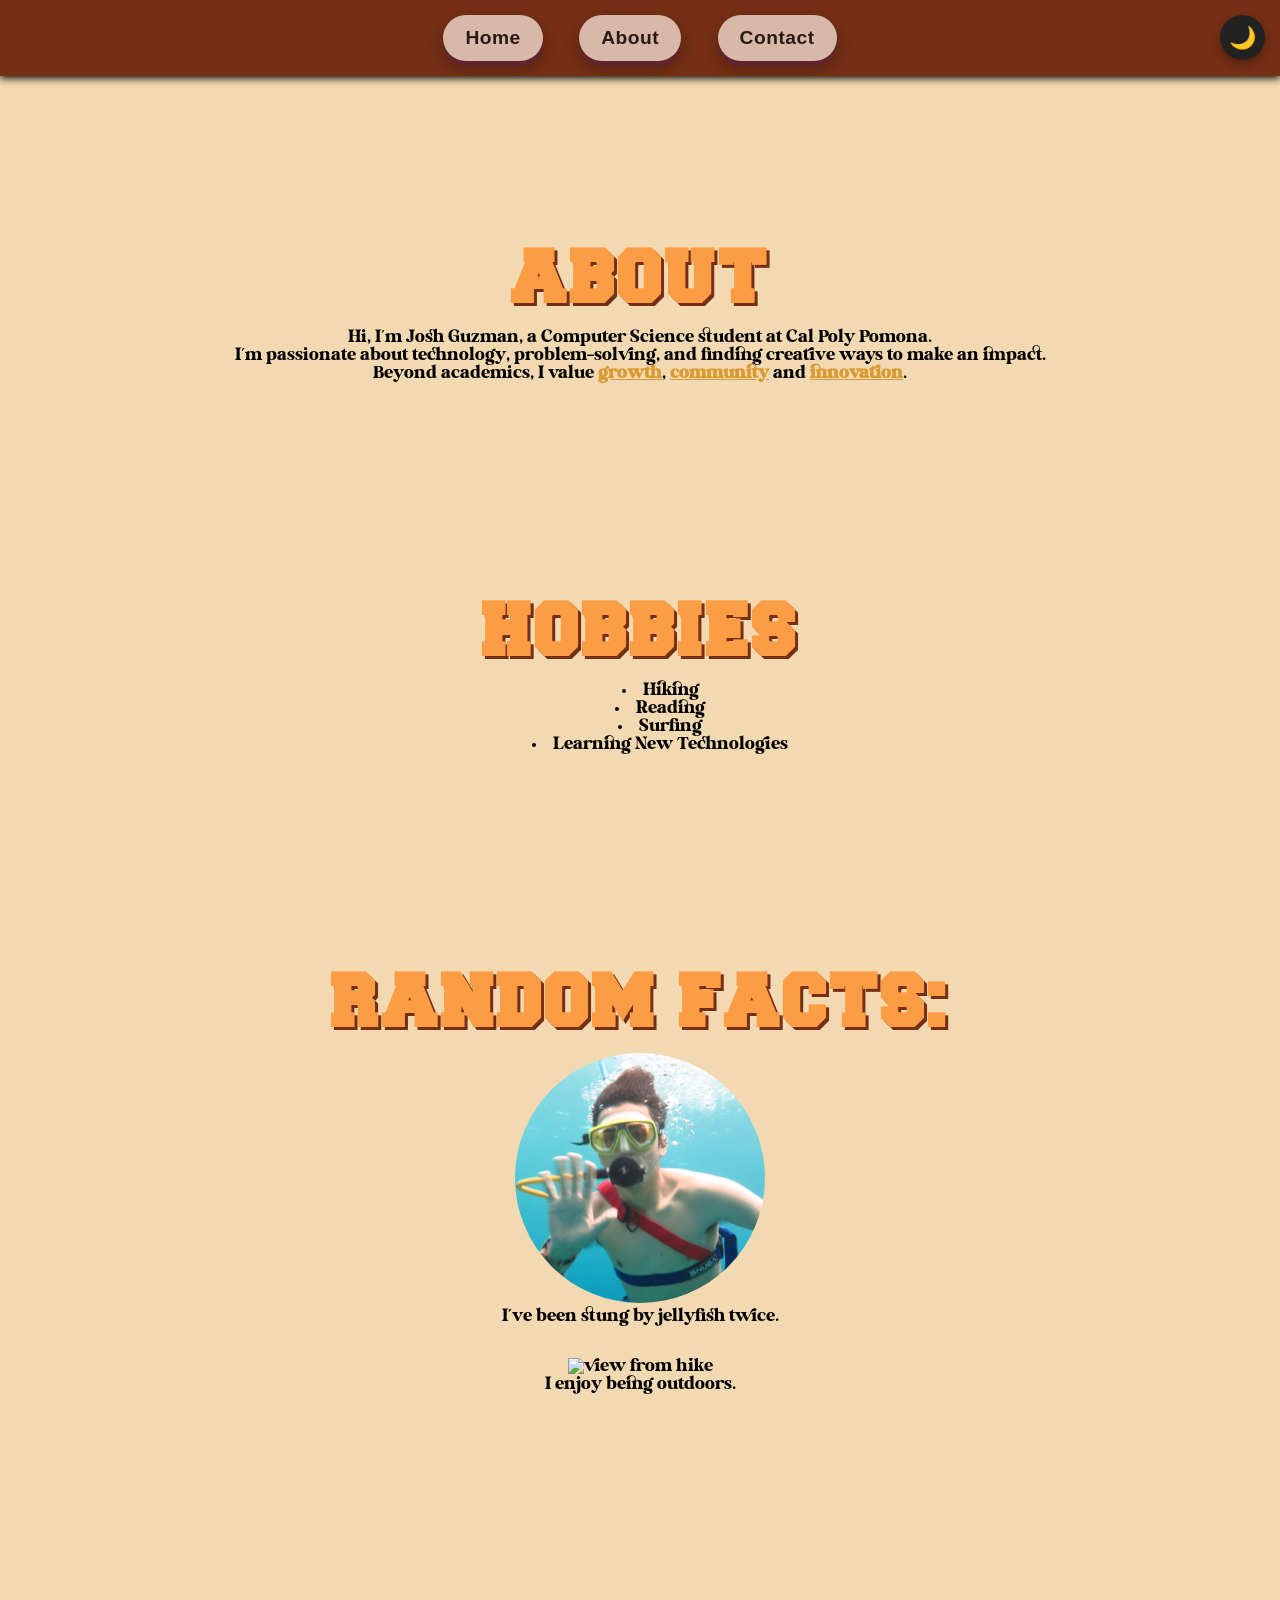
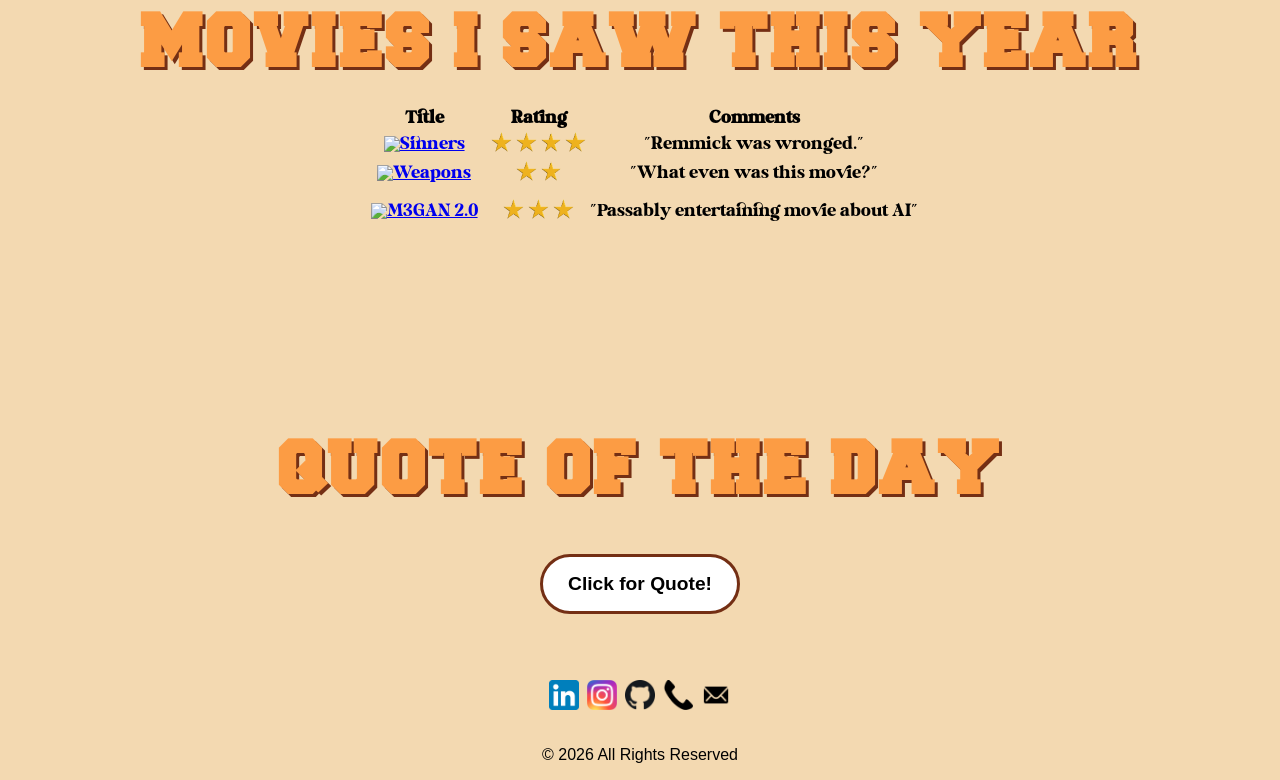
==== about.html @ 4ed1bbd4 "updated css" ====
<!DOCTYPE html>
<html lang="en">
    <head>
        <meta charset="UTF-8">
        <title>About</title>
        <link rel="stylesheet" href="style.css">
        <meta charset="UTF-8" name="viewport" content="width=device-width, initial-scale=1.0">

    </head>

    <body>
        <div id="loader-wrapper">
            <div class="my-loader">
                <div class="rubiks-cube">
                    <div class="face front">
                        <div style="background: #000000;" class="cube"></div>
                        <div style="background: #ffffff;" class="cube"></div>
                        <div style="background: #000000;" class="cube"></div>
                        <div style="background: #ffffff;" class="cube"></div>
                        <div style="background: #000000;" class="cube"></div>
                        <div style="background: #ffffff;" class="cube"></div>
                        <div style="background: #000000;" class="cube"></div>
                        <div style="background: #ffffff;" class="cube"></div>
                        <div style="background: #000000;" class="cube"></div>
                    </div>

                    <div class="face back">
                        <div style="background: #000000;" class="cube"></div>
                        <div style="background: #ffffff;" class="cube"></div>
                        <div style="background: #000000;" class="cube"></div>
                        <div style="background: #ffffff;" class="cube"></div>
                        <div style="background: #000000;" class="cube"></div>
                        <div style="background: #ffffff;" class="cube"></div>
                        <div style="background: #000000;" class="cube"></div>
                        <div style="background: #ffffff;" class="cube"></div>
                        <div style="background: #000000;" class="cube"></div>
                    </div>

                    <div class="face left">
                        <div style="background: #000000;" class="cube"></div>
                        <div style="background: #ffffff;" class="cube"></div>
                        <div style="background: #000000;" class="cube"></div>
                        <div style="background: #ffffff;" class="cube"></div>
                        <div style="background: #000000;" class="cube"></div>
                        <div style="background: #ffffff;" class="cube"></div>
                        <div style="background: #000000;" class="cube"></div>
                        <div style="background: #ffffff;" class="cube"></div>
                        <div style="background: #000000;" class="cube"></div>
                    </div>

                    <div class="face right">
                        <div style="background: #000000;" class="cube"></div>
                        <div style="background: #ffffff;" class="cube"></div>
                        <div style="background: #000000;" class="cube"></div>
                        <div style="background: #ffffff;" class="cube"></div>
                        <div style="background: #000000;" class="cube"></div>
                        <div style="background: #ffffff;" class="cube"></div>
                        <div style="background: #000000;" class="cube"></div>
                        <div style="background: #ffffff;" class="cube"></div>
                        <div style="background: #000000;" class="cube"></div>
                    </div>

                    <div class="face top">
                        <div style="background: #000000;" class="cube"></div>
                        <div style="background: #ffffff;" class="cube"></div>
                        <div style="background: #000000;" class="cube"></div>
                        <div style="background: #ffffff;" class="cube"></div>
                        <div style="background: #000000;" class="cube"></div>
                        <div style="background: #ffffff;" class="cube"></div>
                        <div style="background: #000000;" class="cube"></div>
                        <div style="background: #ffffff;" class="cube"></div>
                        <div style="background: #000000;" class="cube"></div>
                    </div>

                    <div class="face bottom">
                        <div style="background: #000000;" class="cube"></div>
                        <div style="background: #ffffff;" class="cube"></div>
                        <div style="background: #000000;" class="cube"></div>
                        <div style="background: #ffffff;" class="cube"></div>
                        <div style="background: #000000;" class="cube"></div>
                        <div style="background: #ffffff;" class="cube"></div>
                        <div style="background: #000000;" class="cube"></div>
                        <div style="background: #ffffff;" class="cube"></div>
                        <div style="background: #000000;" class="cube"></div>
                    </div>    
                </div>
            </div>
        </div>

        <div id="content">
            <header>
                <nav class="navBar">
                    <a class="nav-button" href="index.html">Home</a>
                    <a class="nav-button" href="about.html">About</a>
                    <a class="nav-button" href="contact.html">Contact</a>
                    <button id="themeToggle" class="theme-toggle" aria-label="Toggle dark mode">
                    🌙
                    </button>
                </nav>
            </header>

            <main>
                <section class="about-section">
                    <h1 class="section-title">About</h1>
                    <p>Hi, I’m Josh Guzman, a Computer Science student at Cal Poly Pomona. <br>
                        I’m passionate about technology, problem-solving, and finding creative ways to make an impact.<br>
                        Beyond academics, I value 
                        <span class="key-words">growth</span>, <span class="key-words">community</span> and <span class="key-words">innovation</span>.
                    </p>   
                </section>

                <section class="hobbies-section">
                    <h1 class="section-title">Hobbies</h1>
                    <ul>
                        <li>Hiking</li>
                        <li>Reading</li>
                        <li>Surfing</li>
                        <li>Learning New Technologies</li>
                    </ul>
                </section>

                <section class="random-facts-section">
                    <h1 class="section-title">Random Facts:</h1>
                    <div>
                        <figure>
                            <img src="images/snuba.png" alt="snuba photo" class="circle-crop">
                            <figcaption>I've been stung by jellyfish twice.</figcaption>
                        </figure>
                    </div>
                        
                    <div>
                        <figure>
                            <img src="images/oahu.png" alt="view from hike" class="hike-image">
                            <figcaption>I enjoy being outdoors.</figcaption>
                        </figure>
                    </div>
                </section>

                <section class="movies-seen-section">
                    <h1 class="section-title">Movies I Saw This Year</h1>
                    <table>
                        <thead>
                            <tr>
                                <th><strong>Title</strong></th>
                                <th><strong>Rating</strong></th>
                                <th><strong>Comments</strong></th>
                            </tr>
                        </thead>

                        <tbody>
                            <tr>
                                <td><a href="https://www.imdb.com/title/tt31193180/"><img src="https://m.media-amazon.com/images/M/MV5BNjIwZWY4ZDEtMmIxZS00NDA4LTg4ZGMtMzUwZTYyNzgxMzk5XkEyXkFqcGc@._V1_FMjpg_UX1000_.jpg" alt="Sinners" class="movie-poster"></a></td>
                                <td>
                                    <img src="images/star.png" alt="Star" style="height: 20px;">
                                    <img src="images/star.png" alt="Star" style="height: 20px;">
                                    <img src="images/star.png" alt="Star" style="height: 20px;">
                                    <img src="images/star.png" alt="Star" style="height: 20px;">
                                </td>
                                <td>"Remmick was wronged."</td>
                            </tr>

                            <tr>
                                <td><a href="https://www.imdb.com/title/tt26581740/"><img src="https://m.media-amazon.com/images/M/MV5BNTBhNWJjZWItYzY3NS00M2NkLThmOWYtYTlmNzBmN2UxZWFjXkEyXkFqcGc@._V1_.jpg" alt="Weapons" class="movie-poster" style="width: 210px;"></a></td>
                                <td>
                                    <img src="images/star.png" alt="Star" style="height: 20px;">
                                    <img src="images/star.png" alt="Star" style="height: 20px;">
                                </td>
                                <td>"What even was this movie?"</td>
                            </tr>

                            <tr>
                                <td style="padding: 10px;"><a href="https://www.imdb.com/title/tt26342662/"><img src="https://encrypted-tbn0.gstatic.com/images?q=tbn:ANd9GcRAVumpwWOLcEeLWOGQAVdvKIwagvbxNHuEji98TYbB6g&s=10" alt="M3GAN 2.0" class="movie-poster"></a></td>
                                <td style="padding: 10px;">
                                    <img src="images/star.png" alt="Star" style="height: 20px;">
                                    <img src="images/star.png" alt="Star" style="height: 20px;">
                                    <img src="images/star.png" alt="Star" style="height: 20px;">
                                </td>
                                <td>"Passably entertaining movie about AI"</td>
                            </tr>
                        </tbody>
                    </table>
                </section>

                <section class="quotes-section">
                    <h1 class="section-title">Quote of the day</h1>
                        <button class="quote-button"
                        type="button"
                        onclick="alert('The best way to predict the future is to invent it. - Alan Kay')">Click for Quote!</button>
                </section>

                <div class="social-links-section">
                    <div class="social-links">
                        <a href="https://www.linkedin.com/in/joshkguzman/" target="_blank"><img src="images/icons/linkedinIcon.png" alt="LinkedIn Icon" class="social-icon"></a>
                        <a href="https://www.instagram.com/guzmanthegreat/" target="_blank"><img src="images/icons/instagramIcon.png" alt="Instagram Icon" class="social-icon"></a>
                        <a href="https://github.com/guzmanthegreat" target="_blank"><img src="images/icons/githubIcon.png" alt="Github Icon" class="social-icon"></a>
                        <a href="tel:+19093296877"><img src="images/icons/phoneIcon.png" alt="Phone Icon" class="social-icon"></a>
                        <a href="-mailto:joshguzman@cpp.edu"><img src="images/icons/emailIcon.png" alt="Email Icon" class="social-icon"></a>
                    </div>
                </div>
            </main>

            <footer>
                <p>© 2026 All Rights Reserved</p>
            </footer>   
        </div>   
        <script src="script.js" defer></script>
    </body>
</html>
---- style.css ----
@font-face {
  font-family: 'Freshman';
  src: url('./fonts/Freshman.ttf') format('truetype');  font-weight: normal;
  font-style: normal;
}

@font-face {
  font-family: 'milk-and-honey';
  src: url('fonts/Milk And Honey.otf') format('truetype');
  font-weight: normal;
  font-style: normal;
}

html {
  font-family: Arial, Helvetica, sans-serif;
}

body {
  background-color: #F3D9B1;
  display: flex;
  min-height: 100vh;
  margin: 0;
  flex-direction: column;

}

main {
  flex: 1;
  display: flex;
  flex-direction: column;
}

section {
  flex: 1;
  text-align: center;
  display: flex;
  flex-direction: column;
  justify-content: flex-start;
  align-items: center;
  padding-top: 120px;
}

header {
  text-align: center;
}

.navBar {
  background-color: #742F14;
  padding: 15px;
  position: relative;
  box-shadow: 0 2px 8px rgba(0, 0, 0, 20.0);
}

.nav-button {
  display: inline-block;
  margin: 0 1rem;
  padding: 12px 22px;

  background: linear-gradient(135deg, #D8B8A8, #D8B8A8);
  color: #2A1A14;

  text-decoration: none;
  font-size: clamp(16px, 1.5vw, 22px);
  font-weight: bold;
  letter-spacing: 0.5px;

  border-radius: 999px;
  cursor: pointer;

  box-shadow: 0 5px 0 #5f2430, 0 8px 16px rgba(0, 0, 0, 0.25);

  transition:
    transform 0.2s ease,
    box-shadow 0.2s ease,
    filter 0.2s ease;
}

.nav-button:hover {
  transform: translateY(-3px);
  filter: brightness(1.1);
  box-shadow: 0 8px 0 #5f2430, 0 12px 22px rgba(0, 0, 0, 0.3);
}

.nav-button:active {
  transform: translateY(3px);
  box-shadow: 0 2px 0 #5f2430, 0 5px 10px rgba(0, 0, 0, 0.25);
}

.nav-button:focus {
  outline: 3px solid #fff257;
  outline-offset: 4px;
}


.cool-title {
  font-family: 'Freshman', sans-serif;
  font-size: 5vw;
  letter-spacing: 3px;
  text-transform: uppercase;
  color: #FC9C44;
  text-shadow: 3px 3px 0px #742F14;
  text-align: center;
  margin: 0;
}

body.dark-mode {
  background-color: #111;
  color: white;
}

footer {
    text-align: center;
}

ul {
    list-style-position: inside;
}

body header nav a {
    padding: 10px;
}




/* Dark mode page colors */
body.dark-theme {
  background-color: #111;
  color: white;
}

/* Dark mode button only */
.theme-toggle {
  position: fixed;
  top: 15px;
  right: 15px;

  width: 45px;
  height: 45px;

  border: none;
  border-radius: 50%;
  background-color: #222;
  color: white;

  font-size: 22px;
  cursor: pointer;

  display: flex;
  align-items: center;
  justify-content: center;

  box-shadow: 0 4px 8px rgba(0, 0, 0, 0.3);
}

.theme-toggle:hover {
  transform: scale(1.08);
}

.theme-toggle:active {
  transform: scale(0.95);
}

.block-line {
  display: block;
}

.social-icon {
  width:30px;
  height:30px
}

.social-links {
  display: flex;
  justify-content: center;
  align-items: center;
  gap: 0.5rem;
}

.social-links-section {
  margin-top: auto;
  padding: 1rem;
  text-align: center;
}

.key-words {
  color: white;
  font-weight: bold;
  text-decoration:underline;

}

.section-title {
  font-family: 'Freshman', sans-serif;
  font-size: 5vw;
  letter-spacing: 3px;
  text-transform: uppercase;
  color: #FC9C44;
  text-shadow: 3px 3px 0px #742F14;
  display: flex;
  flex-direction: column;  /* stack children vertically */
  justify-content: center;
  align-items: center;
  text-align: center;
  margin-bottom: 0; 
}

.about-section {
  font-family: 'milk-and-honey', sans-serif;
  margin-bottom: 30px;
}

.hobbies-section {
  font-family: 'milk-and-honey', sans-serif;
}

.random-facts-section {
  font-family: 'milk-and-honey', sans-serif;
  margin: 30px;
}

table {
  font-family: 'milk-and-honey', sans-serif;
  margin: 30px;
}

.quotes-section {
  margin-bottom: 50px;
}

.quote-button {
  width: 200px;
  height: 60px;
  border: 3px solid #742F14;
  border-radius: 45px;
  transition: all 0.2s;
  cursor: pointer;
  background: white;
  font-size: 1.2em;
  font-weight: 550;
  margin-top: 50px;
}

.quote-button:hover {
  background: #742F14;
  color: white;
  font-size: 1.5em;
}

.my-loader {
  width: 200px;
  height: 200px;
  perspective: 1000px;
}

.rubiks-cube {
  width: 100%;
  height: 100%;
  position: relative;
  transform-style: preserve-3d;
  animation: my-rotateCube 5s infinite linear;
}

.my-loader .face {
  position: absolute;
  display: flex;
  flex-wrap: wrap;
  width: 100%;
  height: 100%;
}

.my-loader .face.front {
  transform: translateZ(100px);
}
.my-loader .face.back {
  transform: rotateY(180deg) translateZ(100px);
}
.my-loader .face.left {
  transform: rotateY(-90deg) translateZ(100px);
}
.my-loader .face.right {
  transform: rotateY(90deg) translateZ(100px);
}
.my-loader .face.top {
  transform: rotateX(90deg) translateZ(100px);
}
.my-loader .face.bottom {
  transform: rotateX(-90deg) translateZ(100px);
}

.my-loader .cube {
  width: calc(100% / 3);
  height: calc(100% / 3);
  box-sizing: border-box;
  border: 1px solid #000;
}

@keyframes my-rotateCube {
  0% {
    transform: rotateX(0deg) rotateY(0deg);
  }
  100% {
    transform: rotateX(360deg) rotateY(360deg);
  }
}

#loader-wrapper {
  position: fixed;
  inset: 0;
  background-color: #F3D9B1;
  display: flex;
  justify-content: center;
  align-items: center;
  z-index: 9999;
}

/* Hide page while loading */
#content {
  min-height: 100vh;
  display: none;
  flex-direction: column;
}

.key-words {
  color: #D99A32
}

.circle-crop {
  width: 250px;          /* Width and height must be exactly the same */
  height: 250px;         
  border-radius: 50%;    /* Turns the square box into a circle */
  object-fit: cover;     /* Prevents the image from stretching/squishing */
  object-position: center; /* Centers the face or focal point */
}

.hike-image {
  width: 250px;
  height: 250px;         
}

.movie-poster {
  height: 300px;
}
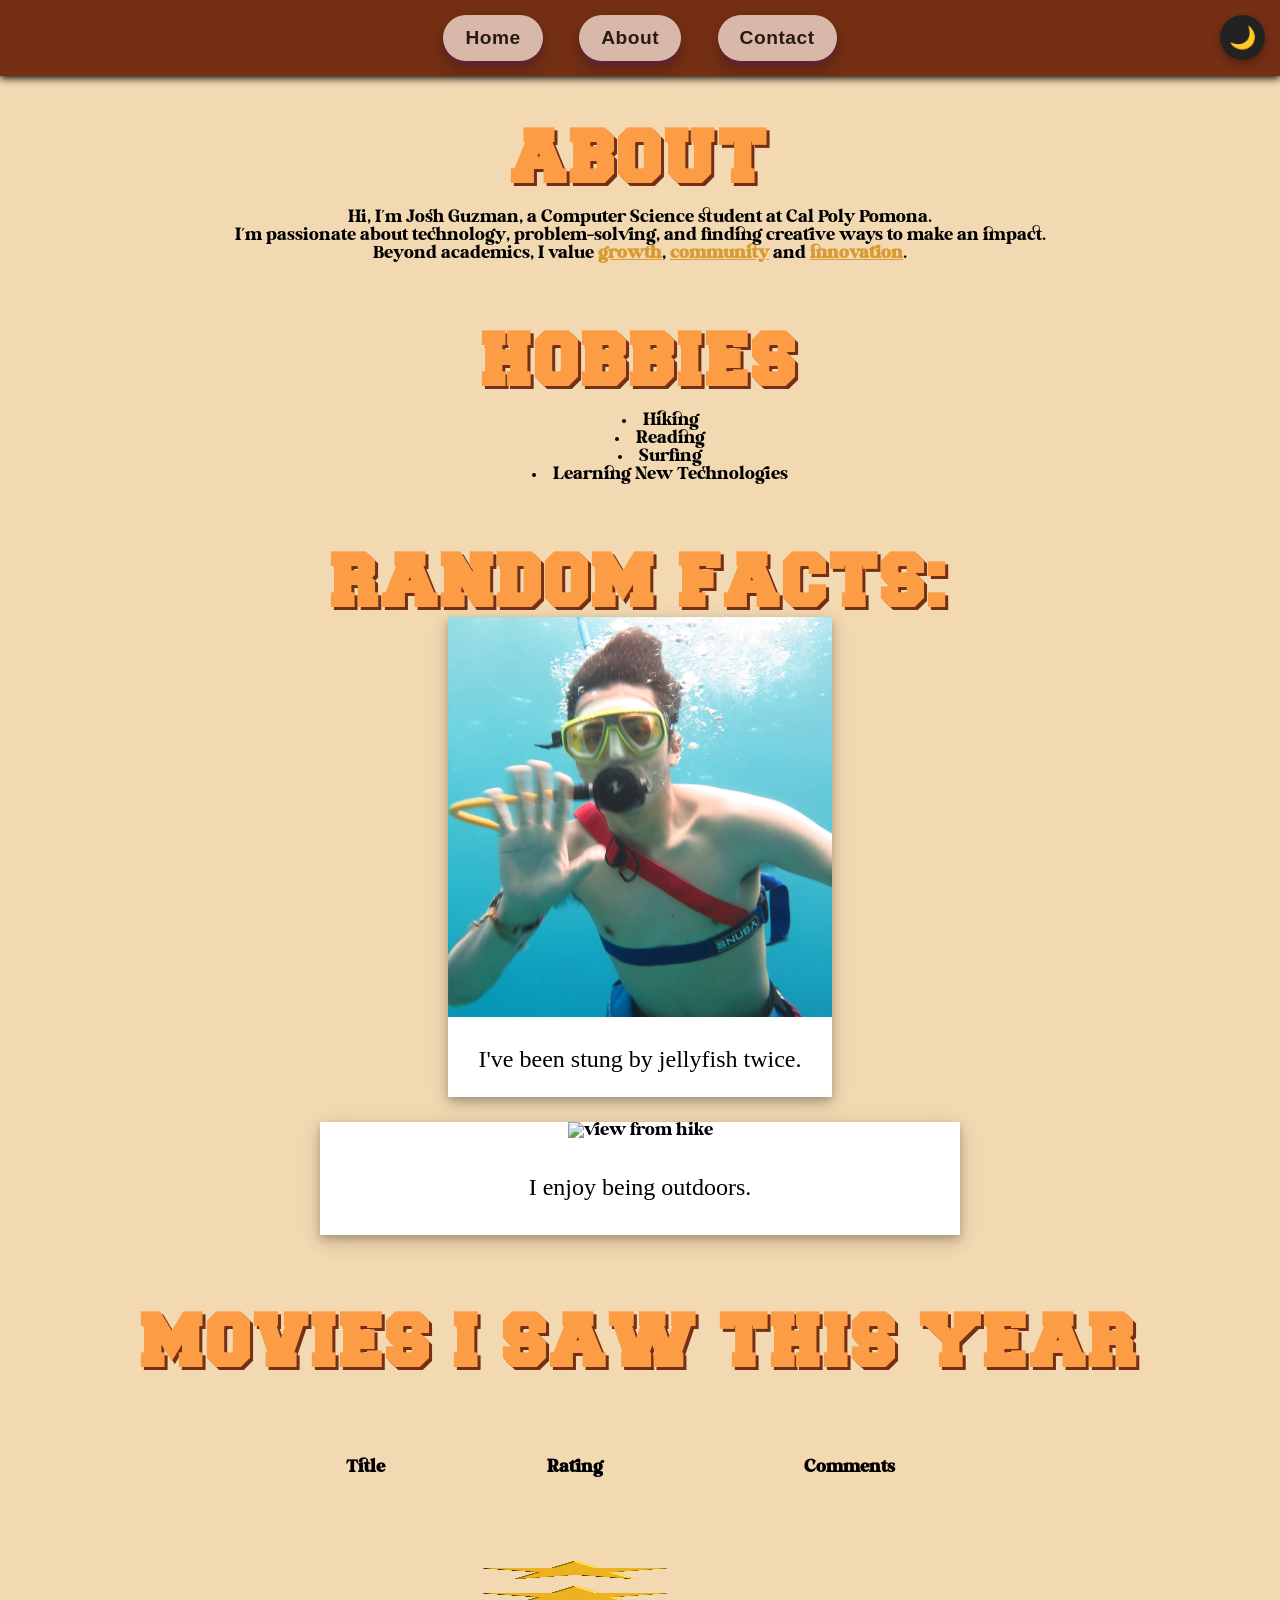
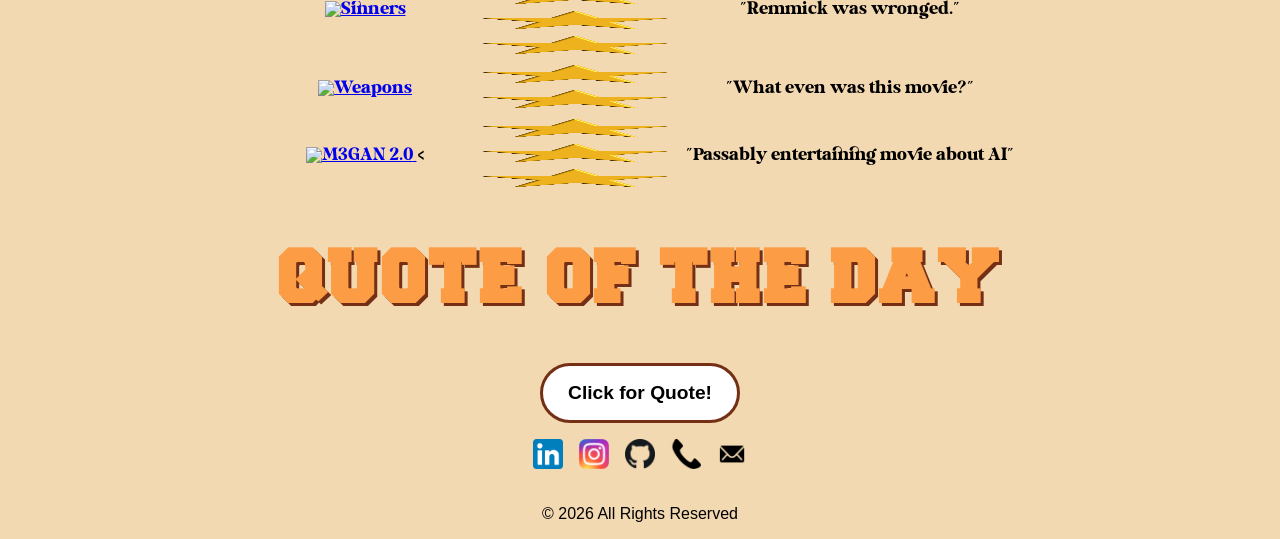
==== commit a7177709: "updated css" ====
--- a/about.html
+++ b/about.html
@@ -5,7 +5,8 @@
         <title>About</title>
         <link rel="stylesheet" href="style.css">
         <meta charset="UTF-8" name="viewport" content="width=device-width, initial-scale=1.0">
-
+        <style>@import url('https://fonts.googleapis.com/css2?family=Permanent+Marker&display=swap');
+        </style>
     </head>
 
     <body>
@@ -121,18 +122,18 @@
 
                 <section class="random-facts-section">
                     <h1 class="section-title">Random Facts:</h1>
-                    <div>
-                        <figure>
-                            <img src="images/snuba.png" alt="snuba photo" class="circle-crop">
-                            <figcaption>I've been stung by jellyfish twice.</figcaption>
-                        </figure>
+                    <div class="polaroid" id="snuba-pic">
+                            <img src="images/snuba.png" alt="snuba photo">
+                            <div class="contaner">
+                                <p class="permanent-marker-regular">I've been stung by jellyfish twice.</p>
+                            </div>
                     </div>
                         
-                    <div>
-                        <figure>
-                            <img src="images/oahu.png" alt="view from hike" class="hike-image">
-                            <figcaption>I enjoy being outdoors.</figcaption>
-                        </figure>
+                    <div class="polaroid">
+                            <img src="images/oahu.png" alt="view from hike">
+                            <div class="container">
+                                <p class="permanent-marker-regular">I enjoy being outdoors.</p>
+                            </div>
                     </div>
                 </section>
 
@@ -149,31 +150,43 @@
 
                         <tbody>
                             <tr>
-                                <td><a href="https://www.imdb.com/title/tt31193180/"><img src="https://m.media-amazon.com/images/M/MV5BNjIwZWY4ZDEtMmIxZS00NDA4LTg4ZGMtMzUwZTYyNzgxMzk5XkEyXkFqcGc@._V1_FMjpg_UX1000_.jpg" alt="Sinners" class="movie-poster"></a></td>
-                                <td>
-                                    <img src="images/star.png" alt="Star" style="height: 20px;">
-                                    <img src="images/star.png" alt="Star" style="height: 20px;">
-                                    <img src="images/star.png" alt="Star" style="height: 20px;">
-                                    <img src="images/star.png" alt="Star" style="height: 20px;">
+                                <td>
+                                    <a href="https://www.imdb.com/title/tt31193180/">
+                                        <img src="https://m.media-amazon.com/images/M/MV5BNjIwZWY4ZDEtMmIxZS00NDA4LTg4ZGMtMzUwZTYyNzgxMzk5XkEyXkFqcGc@._V1_FMjpg_UX1000_.jpg" alt="Sinners">
+                                    </a>
+                                </td>
+                                <td>
+                                    <img src="images/star.png" style="height: 20px;">
+                                    <img src="images/star.png" style="height: 20px;">
+                                    <img src="images/star.png" style="height: 20px;">
+                                    <img src="images/star.png" style="height: 20px;">
                                 </td>
                                 <td>"Remmick was wronged."</td>
                             </tr>
 
                             <tr>
-                                <td><a href="https://www.imdb.com/title/tt26581740/"><img src="https://m.media-amazon.com/images/M/MV5BNTBhNWJjZWItYzY3NS00M2NkLThmOWYtYTlmNzBmN2UxZWFjXkEyXkFqcGc@._V1_.jpg" alt="Weapons" class="movie-poster" style="width: 210px;"></a></td>
-                                <td>
-                                    <img src="images/star.png" alt="Star" style="height: 20px;">
-                                    <img src="images/star.png" alt="Star" style="height: 20px;">
+                                <td>
+                                    <a href="https://www.imdb.com/title/tt26581740/">
+                                        <img src="https://m.media-amazon.com/images/M/MV5BNTBhNWJjZWItYzY3NS00M2NkLThmOWYtYTlmNzBmN2UxZWFjXkEyXkFqcGc@._V1_.jpg" alt="Weapons">
+                                    </a>
+                                </td>
+                                <td>
+                                    <img src="images/star.png" style="height: 20px;">
+                                    <img src="images/star.png" style="height: 20px;">
                                 </td>
                                 <td>"What even was this movie?"</td>
                             </tr>
 
                             <tr>
-                                <td style="padding: 10px;"><a href="https://www.imdb.com/title/tt26342662/"><img src="https://encrypted-tbn0.gstatic.com/images?q=tbn:ANd9GcRAVumpwWOLcEeLWOGQAVdvKIwagvbxNHuEji98TYbB6g&s=10" alt="M3GAN 2.0" class="movie-poster"></a></td>
-                                <td style="padding: 10px;">
-                                    <img src="images/star.png" alt="Star" style="height: 20px;">
-                                    <img src="images/star.png" alt="Star" style="height: 20px;">
-                                    <img src="images/star.png" alt="Star" style="height: 20px;">
+                                <td>
+                                    <a href="https://www.imdb.com/title/tt26342662/">
+                                        <img src="https://encrypted-tbn0.gstatic.com/images?q=tbn:ANd9GcRAVumpwWOLcEeLWOGQAVdvKIwagvbxNHuEji98TYbB6g&s=10" alt="M3GAN 2.0">
+                                    </a><
+                                </td>
+                                <td>
+                                    <img src="images/star.png" style="height: 20px;">
+                                    <img src="images/star.png" style="height: 20px;">
+                                    <img src="images/star.png" style="height: 20px;">
                                 </td>
                                 <td>"Passably entertaining movie about AI"</td>
                             </tr>
--- a/style.css
+++ b/style.css
@@ -11,10 +11,22 @@
   font-style: normal;
 }
 
+@keyframes my-rotateCube {
+  0% {
+    transform: rotateX(0deg) rotateY(0deg);
+  }
+  100% {
+    transform: rotateX(360deg) rotateY(360deg);
+  }
+}
+.permanent-marker-regular {
+  font-family: "Permanent Marker", cursive;
+  font-size: x-large;
+}
+
 html {
   font-family: Arial, Helvetica, sans-serif;
 }
-
 body {
   background-color: #F3D9B1;
   display: flex;
@@ -23,86 +35,66 @@
   flex-direction: column;
 
 }
-
 main {
   flex: 1;
   display: flex;
   flex-direction: column;
 }
-
 section {
+  text-align: center;
+  display: flex;
   flex: 1;
-  text-align: center;
-  display: flex;
   flex-direction: column;
-  justify-content: flex-start;
   align-items: center;
-  padding-top: 120px;
-}
-
+}
 header {
   text-align: center;
-}
-
+  flex-grow: 1;
+}
 .navBar {
   background-color: #742F14;
   padding: 15px;
-  position: relative;
   box-shadow: 0 2px 8px rgba(0, 0, 0, 20.0);
 }
-
 .nav-button {
   display: inline-block;
   margin: 0 1rem;
   padding: 12px 22px;
-
   background: linear-gradient(135deg, #D8B8A8, #D8B8A8);
   color: #2A1A14;
-
   text-decoration: none;
   font-size: clamp(16px, 1.5vw, 22px);
   font-weight: bold;
   letter-spacing: 0.5px;
-
   border-radius: 999px;
   cursor: pointer;
-
   box-shadow: 0 5px 0 #5f2430, 0 8px 16px rgba(0, 0, 0, 0.25);
-
   transition:
     transform 0.2s ease,
     box-shadow 0.2s ease,
     filter 0.2s ease;
 }
-
 .nav-button:hover {
   transform: translateY(-3px);
   filter: brightness(1.1);
   box-shadow: 0 8px 0 #5f2430, 0 12px 22px rgba(0, 0, 0, 0.3);
 }
-
 .nav-button:active {
   transform: translateY(3px);
   box-shadow: 0 2px 0 #5f2430, 0 5px 10px rgba(0, 0, 0, 0.25);
 }
-
 .nav-button:focus {
   outline: 3px solid #fff257;
   outline-offset: 4px;
 }
-
-
 .cool-title {
   font-family: 'Freshman', sans-serif;
   font-size: 5vw;
-  letter-spacing: 3px;
+  letter-spacing: 8px;
   text-transform: uppercase;
   color: #FC9C44;
   text-shadow: 3px 3px 0px #742F14;
-  text-align: center;
-  margin: 0;
-}
-
+}
 body.dark-mode {
   background-color: #111;
   color: white;
@@ -115,13 +107,6 @@
 ul {
     list-style-position: inside;
 }
-
-body header nav a {
-    padding: 10px;
-}
-
-
-
 
 /* Dark mode page colors */
 body.dark-theme {
@@ -161,10 +146,6 @@
   transform: scale(0.95);
 }
 
-.block-line {
-  display: block;
-}
-
 .social-icon {
   width:30px;
   height:30px
@@ -173,8 +154,7 @@
 .social-links {
   display: flex;
   justify-content: center;
-  align-items: center;
-  gap: 0.5rem;
+  gap: 1rem;
 }
 
 .social-links-section {
@@ -207,7 +187,6 @@
 
 .about-section {
   font-family: 'milk-and-honey', sans-serif;
-  margin-bottom: 30px;
 }
 
 .hobbies-section {
@@ -216,16 +195,13 @@
 
 .random-facts-section {
   font-family: 'milk-and-honey', sans-serif;
-  margin: 30px;
 }
 
 table {
   font-family: 'milk-and-honey', sans-serif;
-  margin: 30px;
 }
 
 .quotes-section {
-  margin-bottom: 50px;
 }
 
 .quote-button {
@@ -247,6 +223,7 @@
   font-size: 1.5em;
 }
 
+
 .my-loader {
   width: 200px;
   height: 200px;
@@ -260,7 +237,6 @@
   transform-style: preserve-3d;
   animation: my-rotateCube 5s infinite linear;
 }
-
 .my-loader .face {
   position: absolute;
   display: flex;
@@ -268,7 +244,6 @@
   width: 100%;
   height: 100%;
 }
-
 .my-loader .face.front {
   transform: translateZ(100px);
 }
@@ -287,23 +262,12 @@
 .my-loader .face.bottom {
   transform: rotateX(-90deg) translateZ(100px);
 }
-
 .my-loader .cube {
   width: calc(100% / 3);
   height: calc(100% / 3);
   box-sizing: border-box;
   border: 1px solid #000;
 }
-
-@keyframes my-rotateCube {
-  0% {
-    transform: rotateX(0deg) rotateY(0deg);
-  }
-  100% {
-    transform: rotateX(360deg) rotateY(360deg);
-  }
-}
-
 #loader-wrapper {
   position: fixed;
   inset: 0;
@@ -325,19 +289,26 @@
   color: #D99A32
 }
 
-.circle-crop {
-  width: 250px;          /* Width and height must be exactly the same */
-  height: 250px;         
-  border-radius: 50%;    /* Turns the square box into a circle */
-  object-fit: cover;     /* Prevents the image from stretching/squishing */
-  object-position: center; /* Centers the face or focal point */
-}
-
-.hike-image {
-  width: 250px;
-  height: 250px;         
-}
-
-.movie-poster {
-  height: 300px;
+th {
+  padding: 5rem;
+}
+
+.polaroid {
+  width: 50%;
+  background-color: white;
+  box-shadow: 0 4px 8px 0 rgba(0, 0, 0, 0.2), 0 6px 20px 0 rgba(0, 0, 0, 0.19);
+  margin-bottom: 25px;
+}
+
+#snuba-pic {
+  width: 30%
+}
+
+.container {
+  text-align: center;
+  padding: 10px 20px;
+}
+
+img {
+  width: 100%;
 }
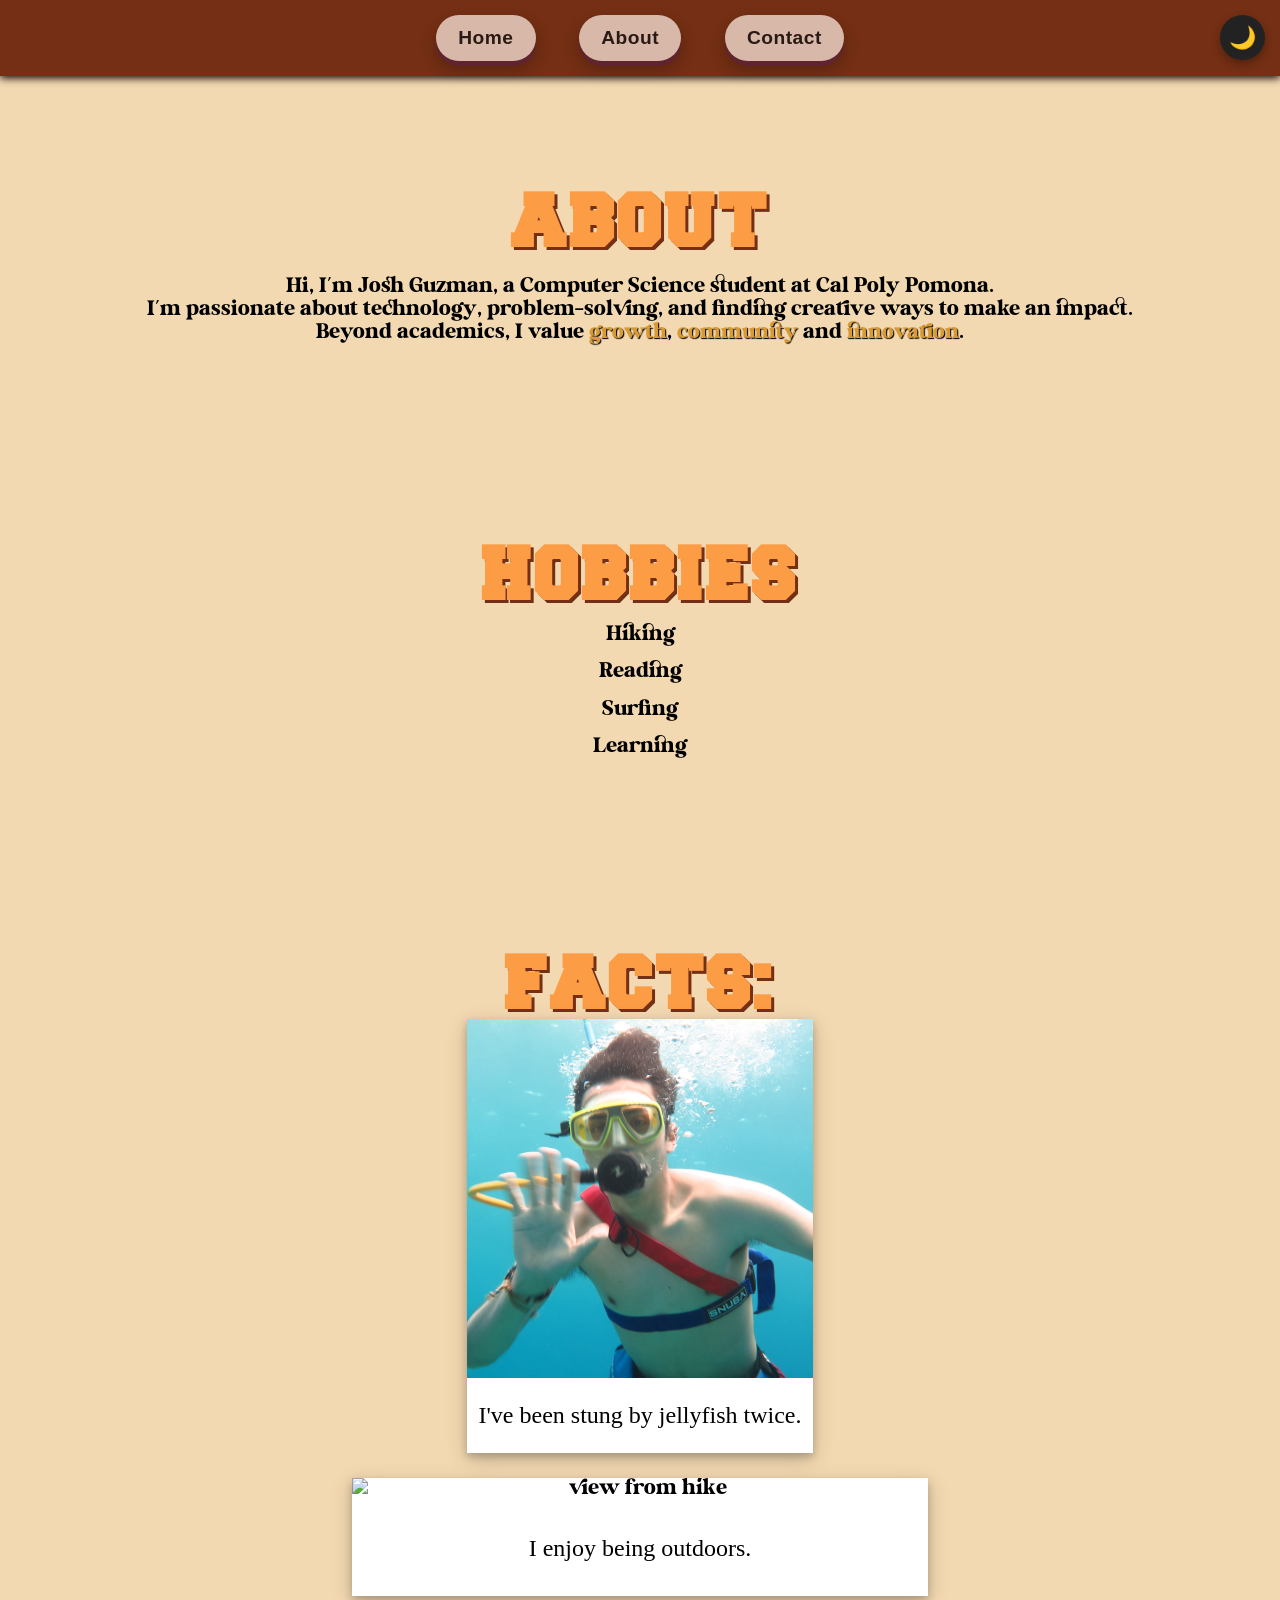
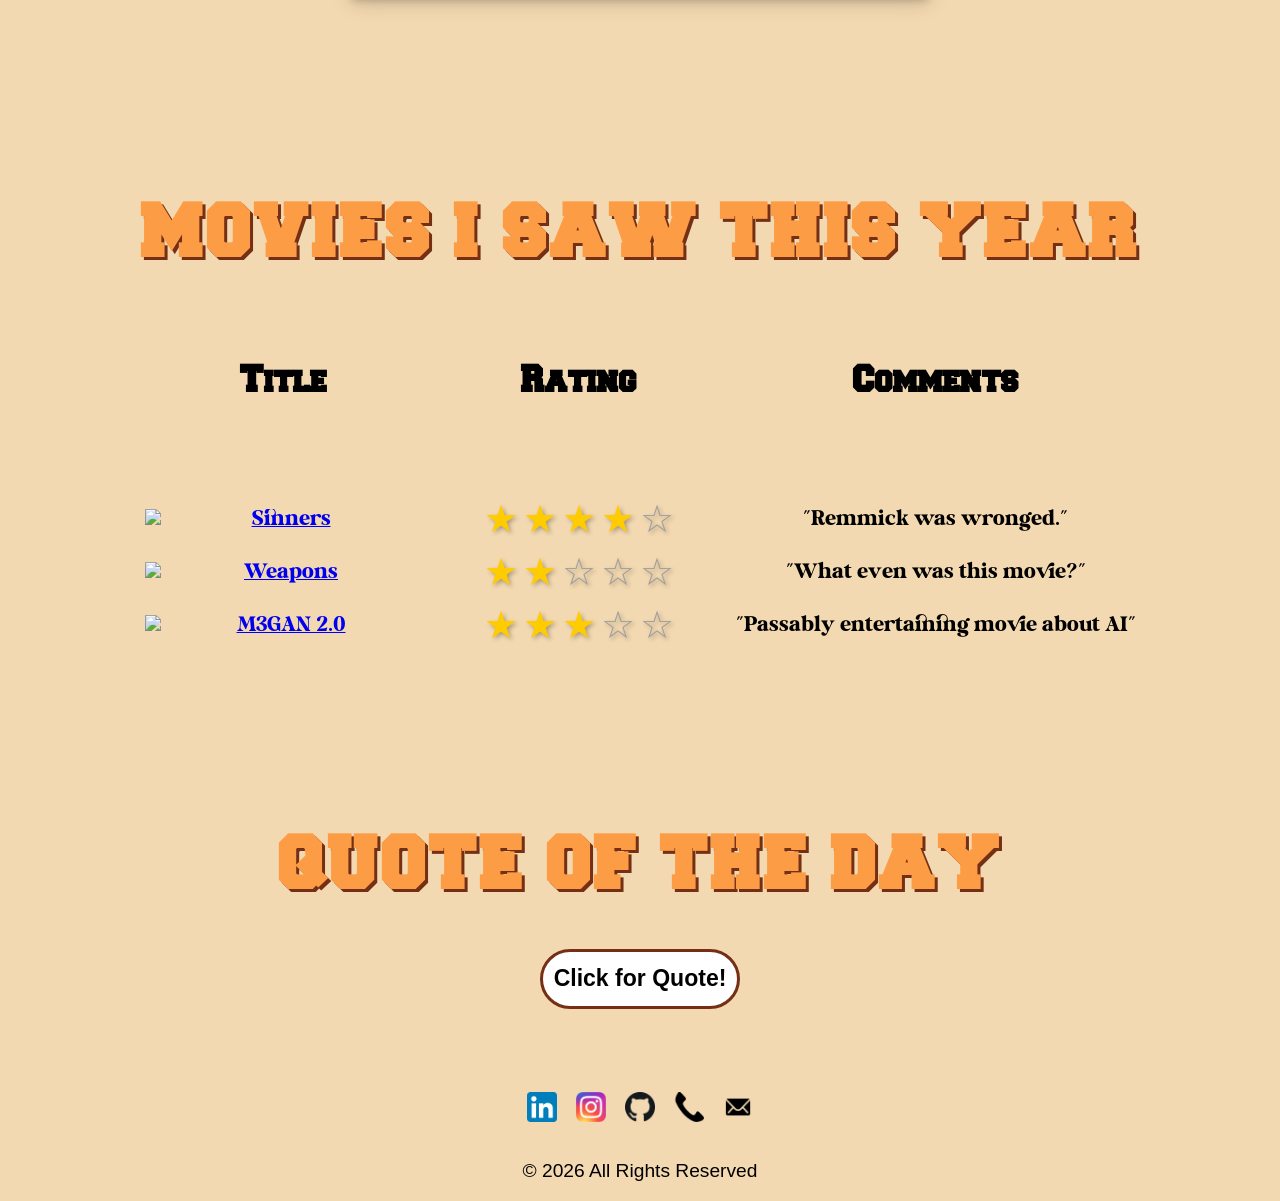
==== commit 12670162: "updated css" ====
--- a/about.html
+++ b/about.html
@@ -116,12 +116,12 @@
                         <li>Hiking</li>
                         <li>Reading</li>
                         <li>Surfing</li>
-                        <li>Learning New Technologies</li>
+                        <li>Learning</li>
                     </ul>
                 </section>
 
                 <section class="random-facts-section">
-                    <h1 class="section-title">Random Facts:</h1>
+                    <h1 class="section-title">Facts:</h1>
                     <div class="polaroid" id="snuba-pic">
                             <img src="images/snuba.png" alt="snuba photo">
                             <div class="contaner">
@@ -152,14 +152,17 @@
                             <tr>
                                 <td>
                                     <a href="https://www.imdb.com/title/tt31193180/">
-                                        <img src="https://m.media-amazon.com/images/M/MV5BNjIwZWY4ZDEtMmIxZS00NDA4LTg4ZGMtMzUwZTYyNzgxMzk5XkEyXkFqcGc@._V1_FMjpg_UX1000_.jpg" alt="Sinners">
+                                        <img class="movie-poster" src="https://m.media-amazon.com/images/M/MV5BNjIwZWY4ZDEtMmIxZS00NDA4LTg4ZGMtMzUwZTYyNzgxMzk5XkEyXkFqcGc@._V1_FMjpg_UX1000_.jpg" alt="Sinners">
                                     </a>
                                 </td>
                                 <td>
-                                    <img src="images/star.png" style="height: 20px;">
-                                    <img src="images/star.png" style="height: 20px;">
-                                    <img src="images/star.png" style="height: 20px;">
-                                    <img src="images/star.png" style="height: 20px;">
+                                    <div class="star-rating-display">
+                                        <span class="star filled">&#9733;</span>
+                                        <span class="star filled">&#9733;</span>
+                                        <span class="star filled">&#9733;</span>
+                                        <span class="star filled">&#9733;</span>
+                                        <span class="star">&#9734;</span>
+                                    </div>
                                 </td>
                                 <td>"Remmick was wronged."</td>
                             </tr>
@@ -167,12 +170,17 @@
                             <tr>
                                 <td>
                                     <a href="https://www.imdb.com/title/tt26581740/">
-                                        <img src="https://m.media-amazon.com/images/M/MV5BNTBhNWJjZWItYzY3NS00M2NkLThmOWYtYTlmNzBmN2UxZWFjXkEyXkFqcGc@._V1_.jpg" alt="Weapons">
+                                        <img class="movie-poster" src="https://m.media-amazon.com/images/M/MV5BNTBhNWJjZWItYzY3NS00M2NkLThmOWYtYTlmNzBmN2UxZWFjXkEyXkFqcGc@._V1_.jpg" alt="Weapons">
                                     </a>
                                 </td>
                                 <td>
-                                    <img src="images/star.png" style="height: 20px;">
-                                    <img src="images/star.png" style="height: 20px;">
+                                    <div class="star-rating-display">
+                                        <span class="star filled">&#9733;</span>
+                                        <span class="star filled">&#9733;</span>
+                                        <span class="star">&#9734;</span>
+                                        <span class="star">&#9734;</span>
+                                        <span class="star">&#9734;</span>
+                                    </div>
                                 </td>
                                 <td>"What even was this movie?"</td>
                             </tr>
@@ -180,13 +188,17 @@
                             <tr>
                                 <td>
                                     <a href="https://www.imdb.com/title/tt26342662/">
-                                        <img src="https://encrypted-tbn0.gstatic.com/images?q=tbn:ANd9GcRAVumpwWOLcEeLWOGQAVdvKIwagvbxNHuEji98TYbB6g&s=10" alt="M3GAN 2.0">
-                                    </a><
-                                </td>
-                                <td>
-                                    <img src="images/star.png" style="height: 20px;">
-                                    <img src="images/star.png" style="height: 20px;">
-                                    <img src="images/star.png" style="height: 20px;">
+                                        <img class="movie-poster" src="https://encrypted-tbn0.gstatic.com/images?q=tbn:ANd9GcRAVumpwWOLcEeLWOGQAVdvKIwagvbxNHuEji98TYbB6g&s=10" alt="M3GAN 2.0">
+                                    </a>
+                                </td>
+                                <td>
+                                    <div class="star-rating-display">
+                                        <span class="star filled">&#9733;</span>
+                                        <span class="star filled">&#9733;</span>
+                                        <span class="star filled">&#9733;</span>
+                                        <span class="star">&#9734;</span>
+                                        <span class="star">&#9734;</span>
+                                    </div>
                                 </td>
                                 <td>"Passably entertaining movie about AI"</td>
                             </tr>
@@ -205,9 +217,9 @@
                     <div class="social-links">
                         <a href="https://www.linkedin.com/in/joshkguzman/" target="_blank"><img src="images/icons/linkedinIcon.png" alt="LinkedIn Icon" class="social-icon"></a>
                         <a href="https://www.instagram.com/guzmanthegreat/" target="_blank"><img src="images/icons/instagramIcon.png" alt="Instagram Icon" class="social-icon"></a>
-                        <a href="https://github.com/guzmanthegreat" target="_blank"><img src="images/icons/githubIcon.png" alt="Github Icon" class="social-icon"></a>
-                        <a href="tel:+19093296877"><img src="images/icons/phoneIcon.png" alt="Phone Icon" class="social-icon"></a>
-                        <a href="-mailto:joshguzman@cpp.edu"><img src="images/icons/emailIcon.png" alt="Email Icon" class="social-icon"></a>
+                        <a href="https://github.com/guzmanthegreat" target="_blank"><img src="images/icons/githubIcon.png" alt="Github Icon" class="social-icon" id="github-icon"></a>
+                        <a href="tel:+19093296877"><img src="images/icons/phoneIcon.png" alt="Phone Icon" class="social-icon" id="phone-icon"></a>
+                        <a href="mailto:joshguzman@cpp.edu"><img src="images/icons/emailIcon.png" alt="Email Icon" class="social-icon" id="email-icon"></a>
                     </div>
                 </div>
             </main>
--- a/style.css
+++ b/style.css
@@ -26,6 +26,7 @@
 
 html {
   font-family: Arial, Helvetica, sans-serif;
+  font-size: larger;
 }
 body {
   background-color: #F3D9B1;
@@ -46,6 +47,7 @@
   flex: 1;
   flex-direction: column;
   align-items: center;
+  margin: 5%
 }
 header {
   text-align: center;
@@ -148,7 +150,22 @@
 
 .social-icon {
   width:30px;
-  height:30px
+  height:30px;
+  transition:
+    filter 0.3s ease,
+    transform 0.2s ease;
+}
+
+/* Black icons become white in dark mode */
+body.dark-theme #github-icon,
+body.dark-theme #phone-icon,
+body.dark-theme #email-icon {
+  filter: invert(1);
+}
+
+/* Optional hover effect */
+.social-icon:hover {
+  transform: scale(1.15);
 }
 
 .social-links {
@@ -161,13 +178,6 @@
   margin-top: auto;
   padding: 1rem;
   text-align: center;
-}
-
-.key-words {
-  color: white;
-  font-weight: bold;
-  text-decoration:underline;
-
 }
 
 .section-title {
@@ -191,6 +201,7 @@
 
 .hobbies-section {
   font-family: 'milk-and-honey', sans-serif;
+
 }
 
 .random-facts-section {
@@ -286,7 +297,8 @@
 }
 
 .key-words {
-  color: #D99A32
+  color: #D99A32;
+  text-shadow: 1px 1px 1px rgb(0, 0, 0);
 }
 
 th {
@@ -310,5 +322,37 @@
 }
 
 img {
-  width: 100%;
+  max-width: 100%;
+  height: auto;
+  display: block; /* Removes unwanted baseline whitespace */
+}
+
+.movie-poster {
+  width: 100%;       /* Allows it to shrink on small screens */
+  max-width: 400px;  /* Stops it from getting too big on large screens */
+  height: auto;      /* Keeps the aspect ratio perfect */
+}
+
+.star {
+  font-size: 2rem;
+  color: #9e9e9e; /* Color for empty stars */
+  text-shadow: 2px 2px 4px rgba(0, 0, 0, 0.3);
+}
+.star.filled {
+  color: #ffcc00; /* Color for active/gold stars */
+}
+
+th {
+  font-family: 'Freshman', sans-serif;
+  font-size:xx-large
+}
+
+li {
+  margin: 0.75rem 0;
+}
+
+.hobbies-section ul {
+  margin: 0;
+  padding: 0;
+  list-style: none;
 }
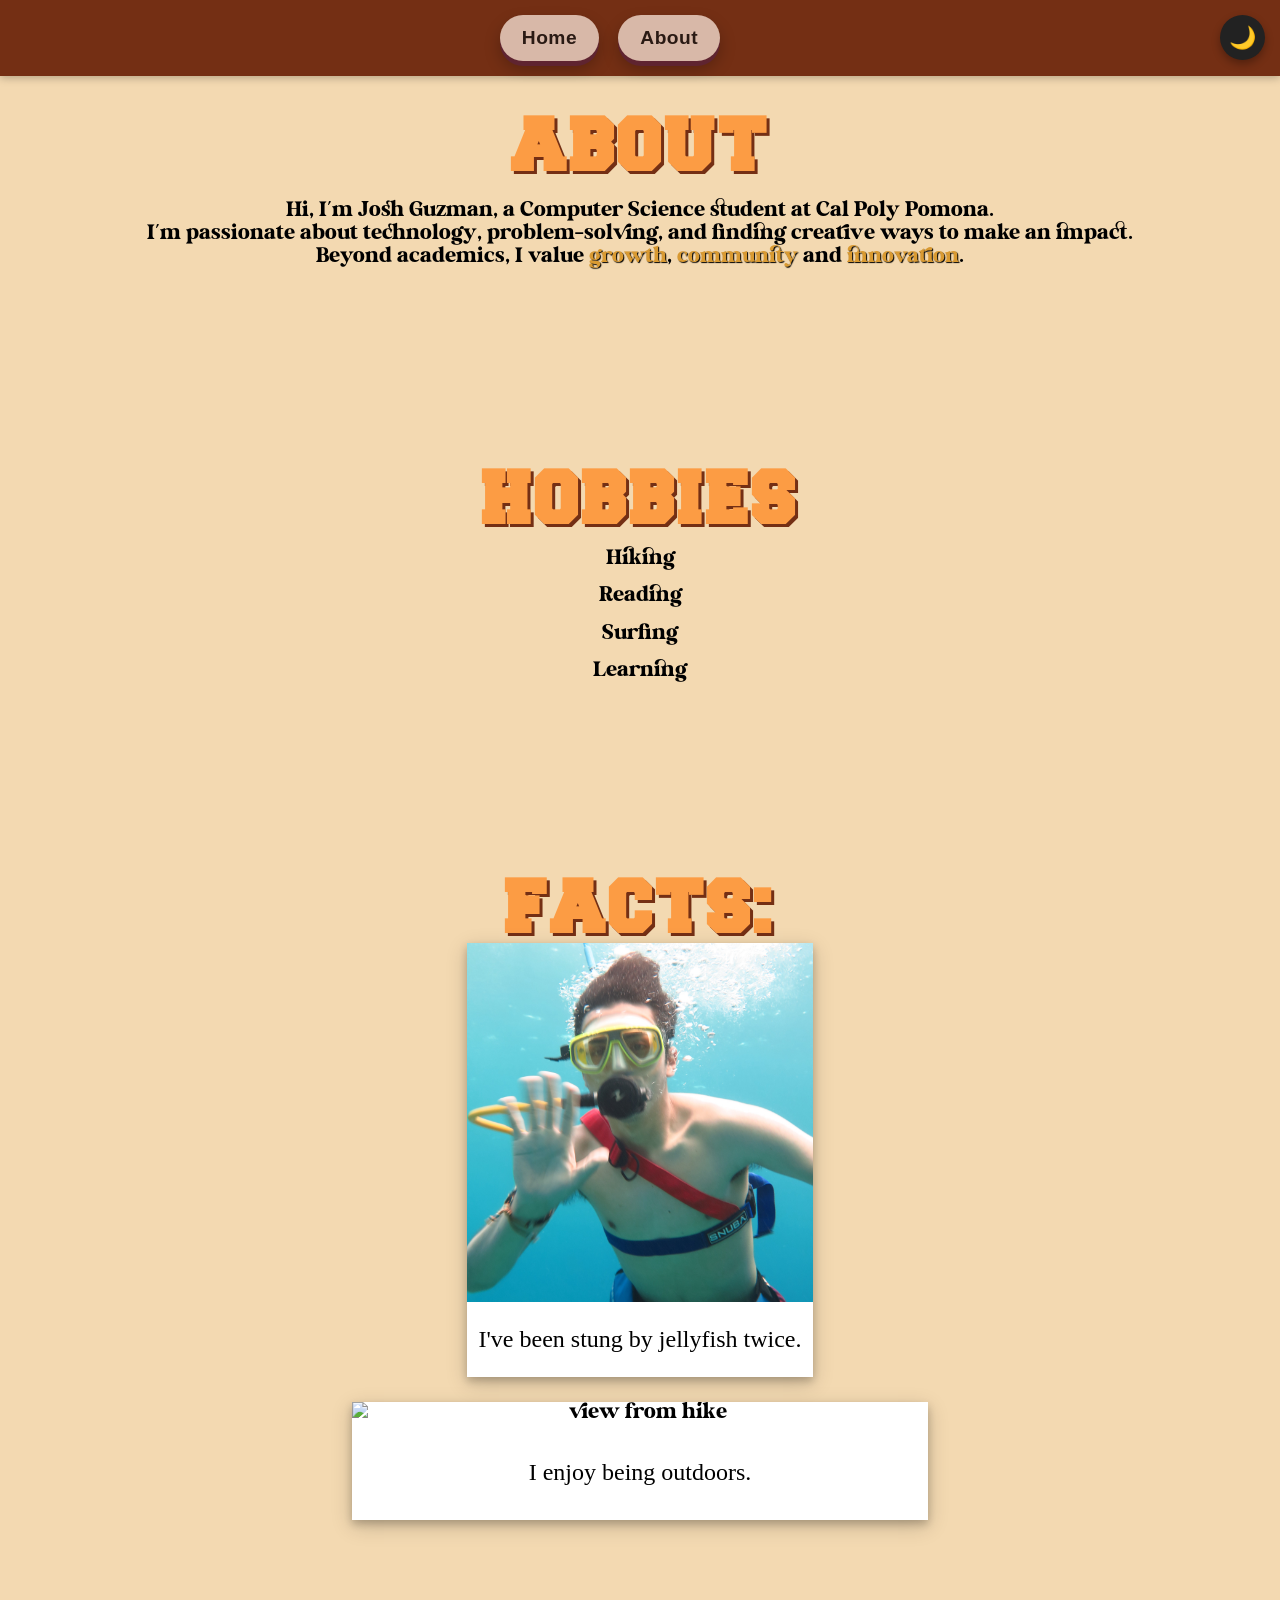
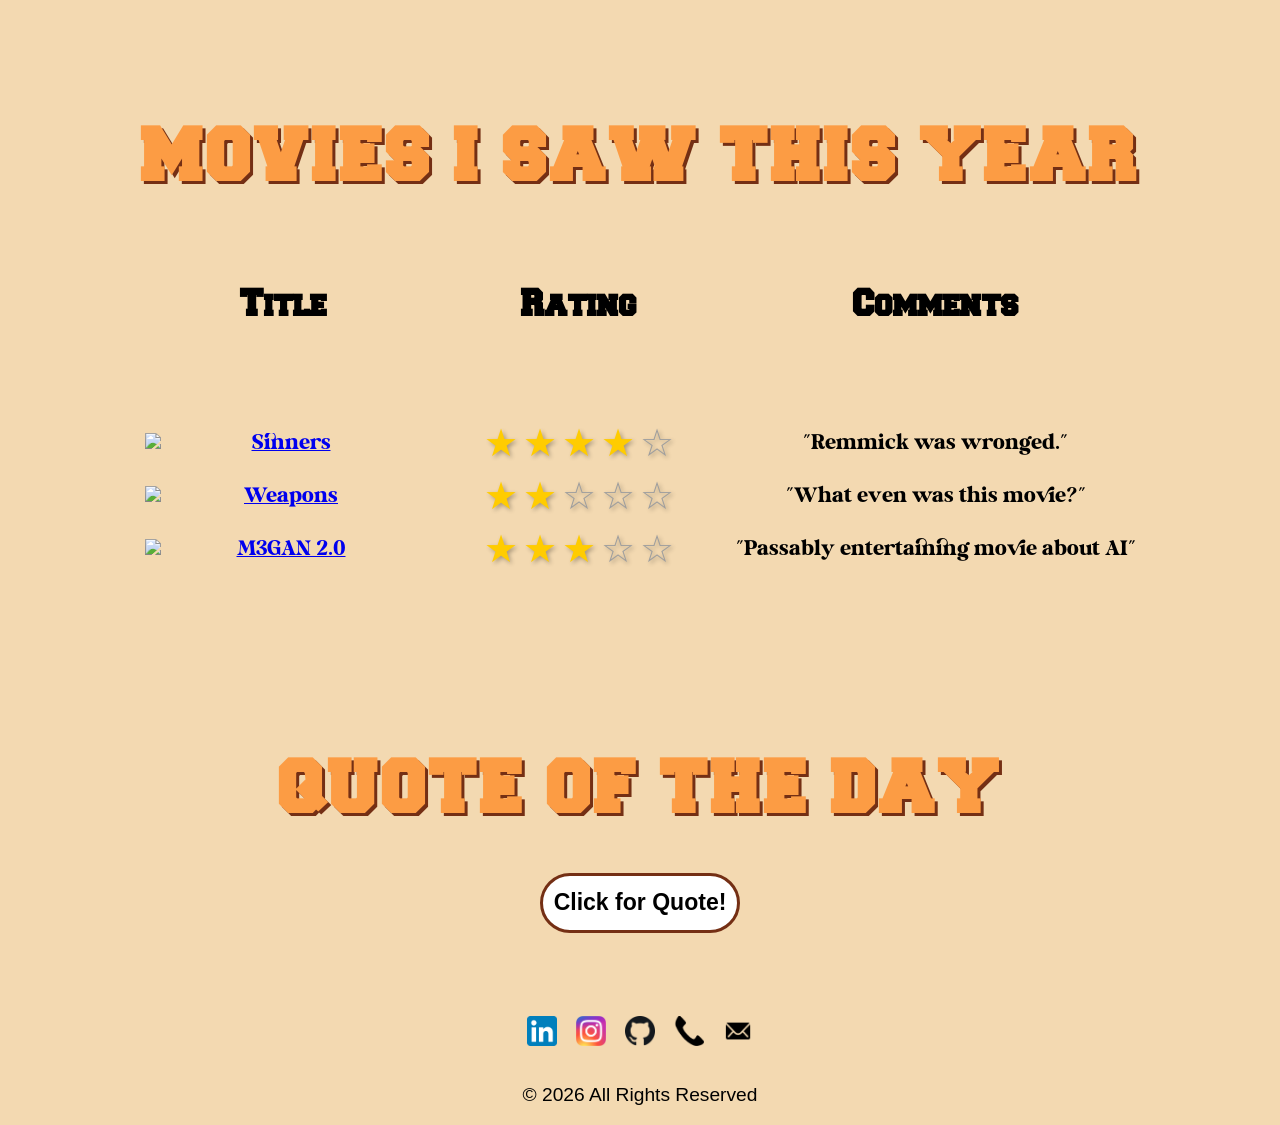
==== commit 84a2a1d3: "updated css" ====
--- a/about.html
+++ b/about.html
@@ -93,7 +93,6 @@
                 <nav class="navBar">
                     <a class="nav-button" href="index.html">Home</a>
                     <a class="nav-button" href="about.html">About</a>
-                    <a class="nav-button" href="contact.html">Contact</a>
                     <button id="themeToggle" class="theme-toggle" aria-label="Toggle dark mode">
                     🌙
                     </button>
--- a/style.css
+++ b/style.css
@@ -19,6 +19,19 @@
     transform: rotateX(360deg) rotateY(360deg);
   }
 }
+
+@media (max-width: 480px) {
+  .navBar {
+    gap: 0.4rem;
+    padding-left: 8px;
+  }
+
+  .nav-button {
+    padding: 10px 12px;
+    font-size: 0.85rem;
+  }
+}
+
 .permanent-marker-regular {
   font-family: "Permanent Marker", cursive;
   font-size: x-large;
@@ -54,27 +67,39 @@
   flex-grow: 1;
 }
 .navBar {
+  box-sizing: border-box;
+  width: 100%;
+  padding: 15px 75px 15px 15px;
+
+  display: flex;
+  align-items: center;
+  justify-content: center;
+  gap: 1rem;
+
   background-color: #742F14;
-  padding: 15px;
-  box-shadow: 0 2px 8px rgba(0, 0, 0, 20.0);
-}
+  box-shadow: 0 2px 8px rgba(0, 0, 0, 0.25);
+
+  position: fixed;
+  top: 0;
+  left: 0;
+  z-index: 999;
+}
+
 .nav-button {
-  display: inline-block;
-  margin: 0 1rem;
+  flex-shrink: 0;
   padding: 12px 22px;
-  background: linear-gradient(135deg, #D8B8A8, #D8B8A8);
+  margin: 0;
+
+  background: #D8B8A8;
   color: #2A1A14;
   text-decoration: none;
-  font-size: clamp(16px, 1.5vw, 22px);
+  font-size: 1rem;
   font-weight: bold;
   letter-spacing: 0.5px;
   border-radius: 999px;
+
   cursor: pointer;
   box-shadow: 0 5px 0 #5f2430, 0 8px 16px rgba(0, 0, 0, 0.25);
-  transition:
-    transform 0.2s ease,
-    box-shadow 0.2s ease,
-    filter 0.2s ease;
 }
 .nav-button:hover {
   transform: translateY(-3px);
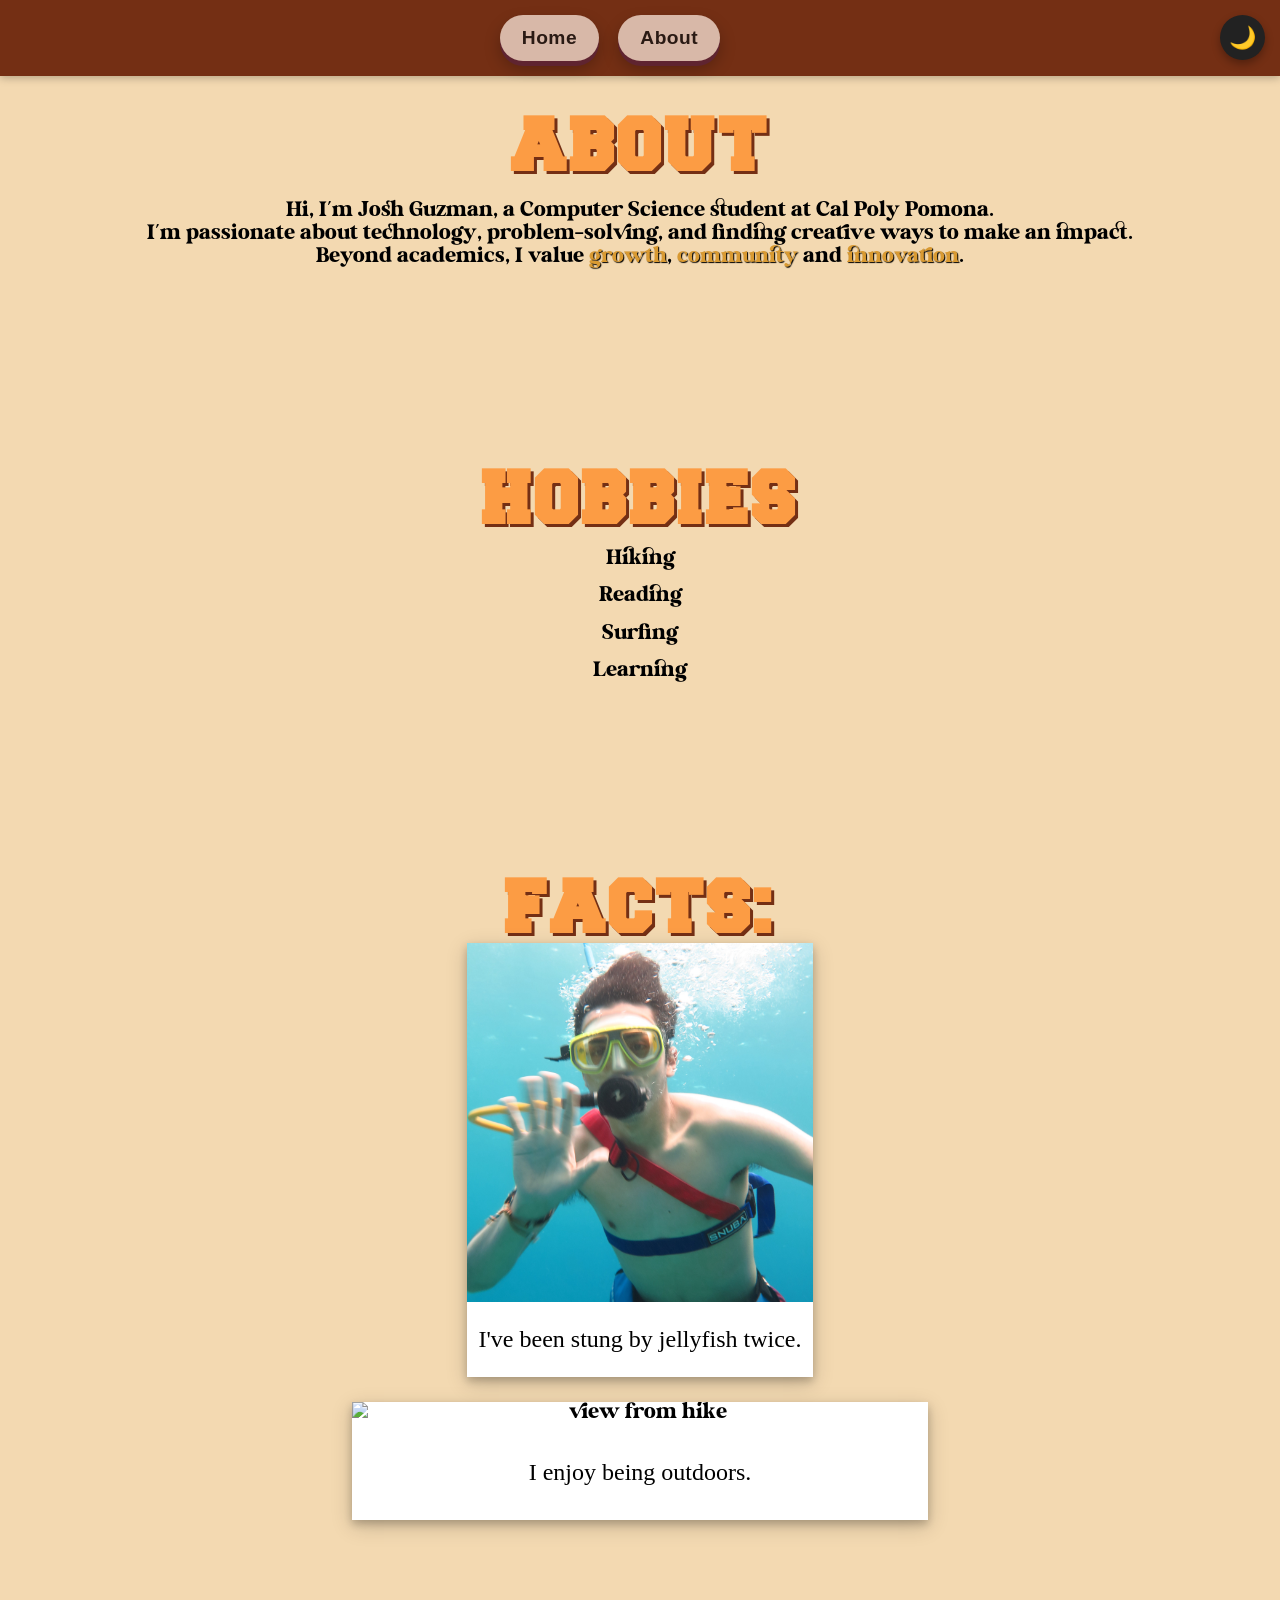
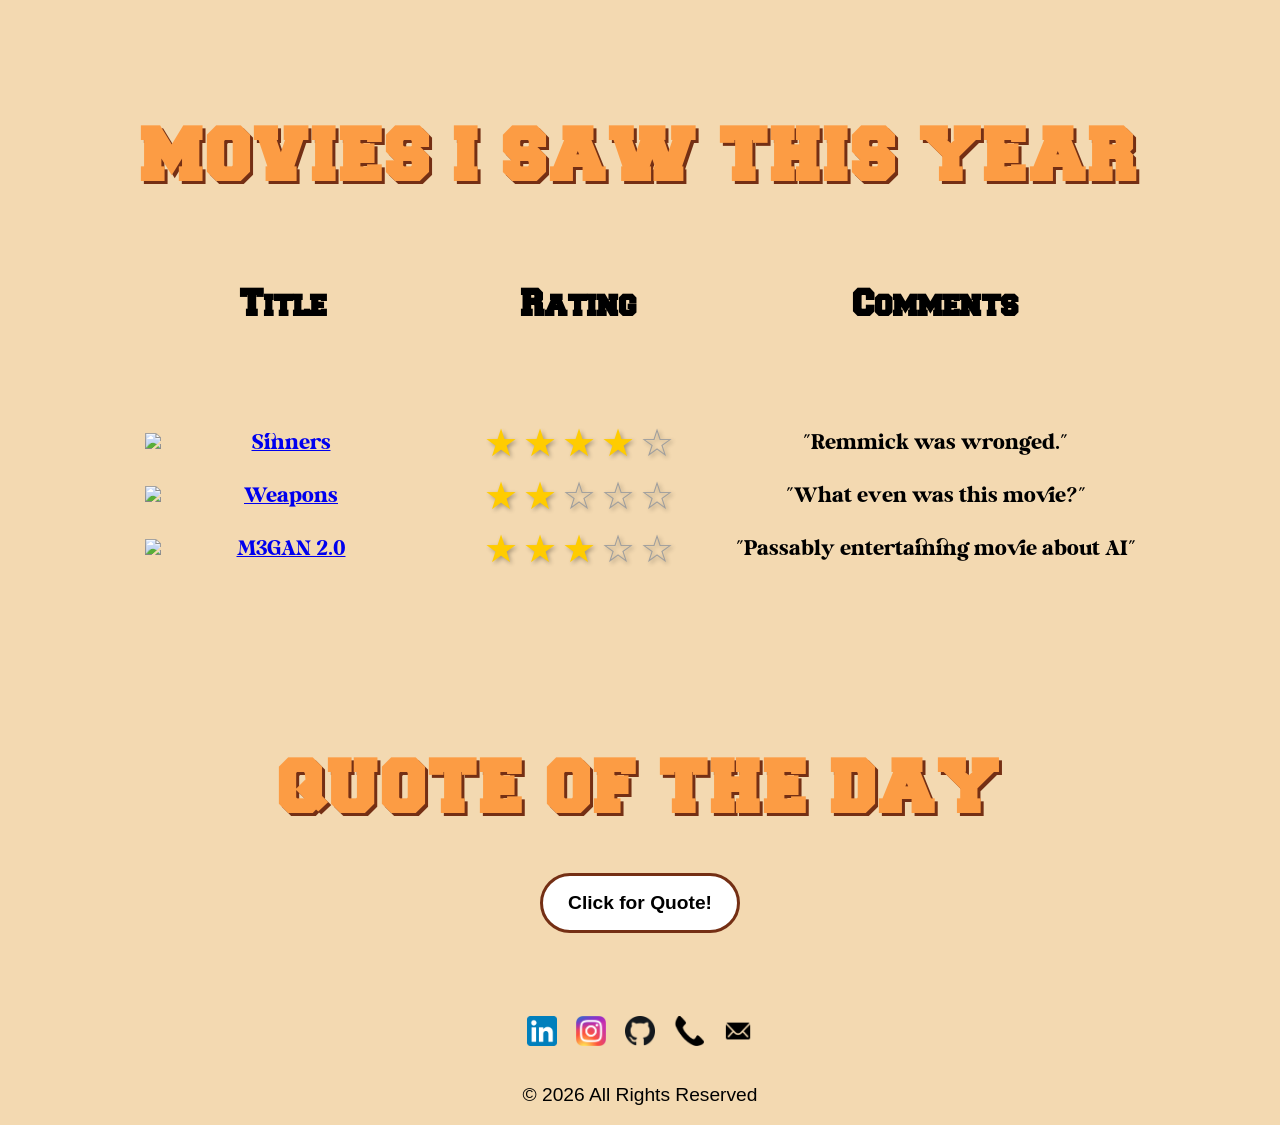
==== commit e981a2a1: "updated css" ====
--- a/about.html
+++ b/about.html
@@ -207,9 +207,9 @@
 
                 <section class="quotes-section">
                     <h1 class="section-title">Quote of the day</h1>
-                        <button class="quote-button"
-                        type="button"
-                        onclick="alert('The best way to predict the future is to invent it. - Alan Kay')">Click for Quote!</button>
+                        <button id="quote-button">
+                            Click for Quote!
+                        </button>
                 </section>
 
                 <div class="social-links-section">
--- a/style.css
+++ b/style.css
@@ -240,7 +240,7 @@
 .quotes-section {
 }
 
-.quote-button {
+#quote-button {
   width: 200px;
   height: 60px;
   border: 3px solid #742F14;
@@ -248,15 +248,15 @@
   transition: all 0.2s;
   cursor: pointer;
   background: white;
-  font-size: 1.2em;
+  font-size: 1.0em;
   font-weight: 550;
   margin-top: 50px;
 }
 
-.quote-button:hover {
+#quote-button:hover {
   background: #742F14;
   color: white;
-  font-size: 1.5em;
+  font-size: 1.2em;
 }
 
 
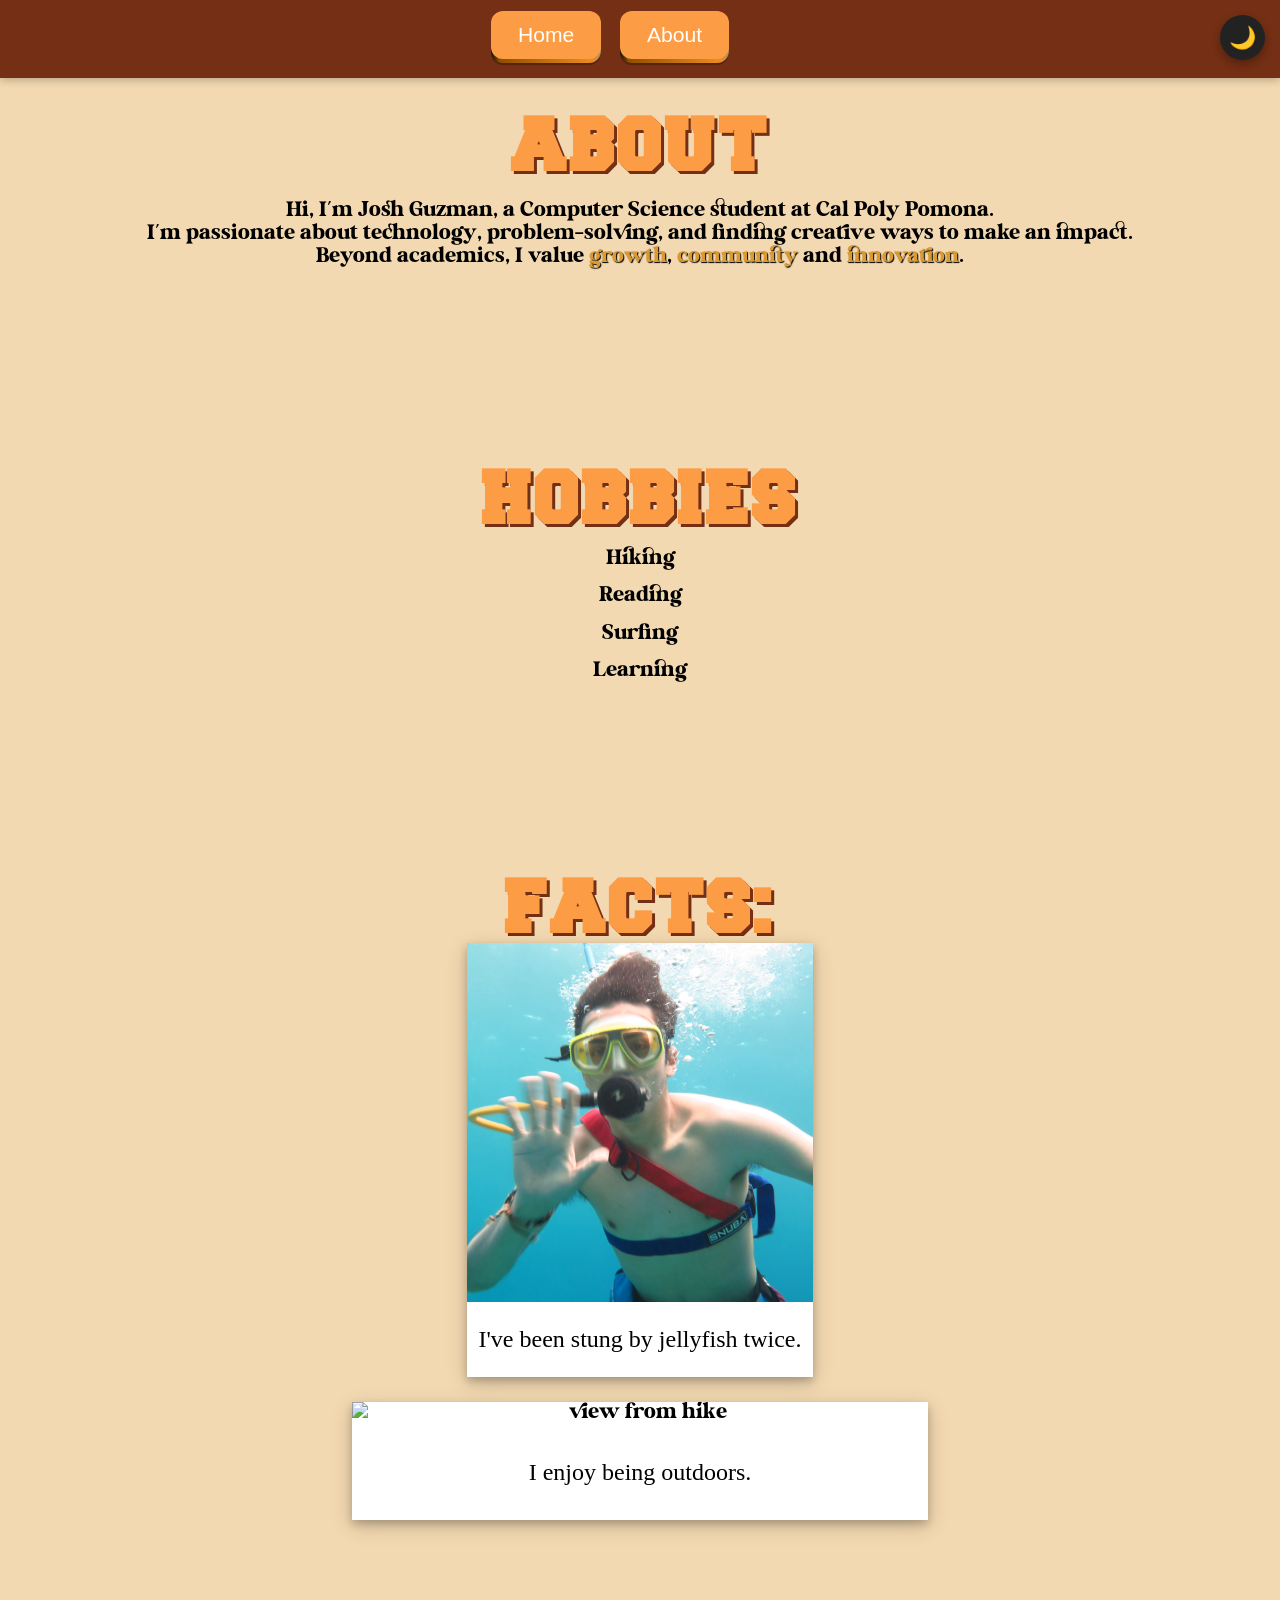
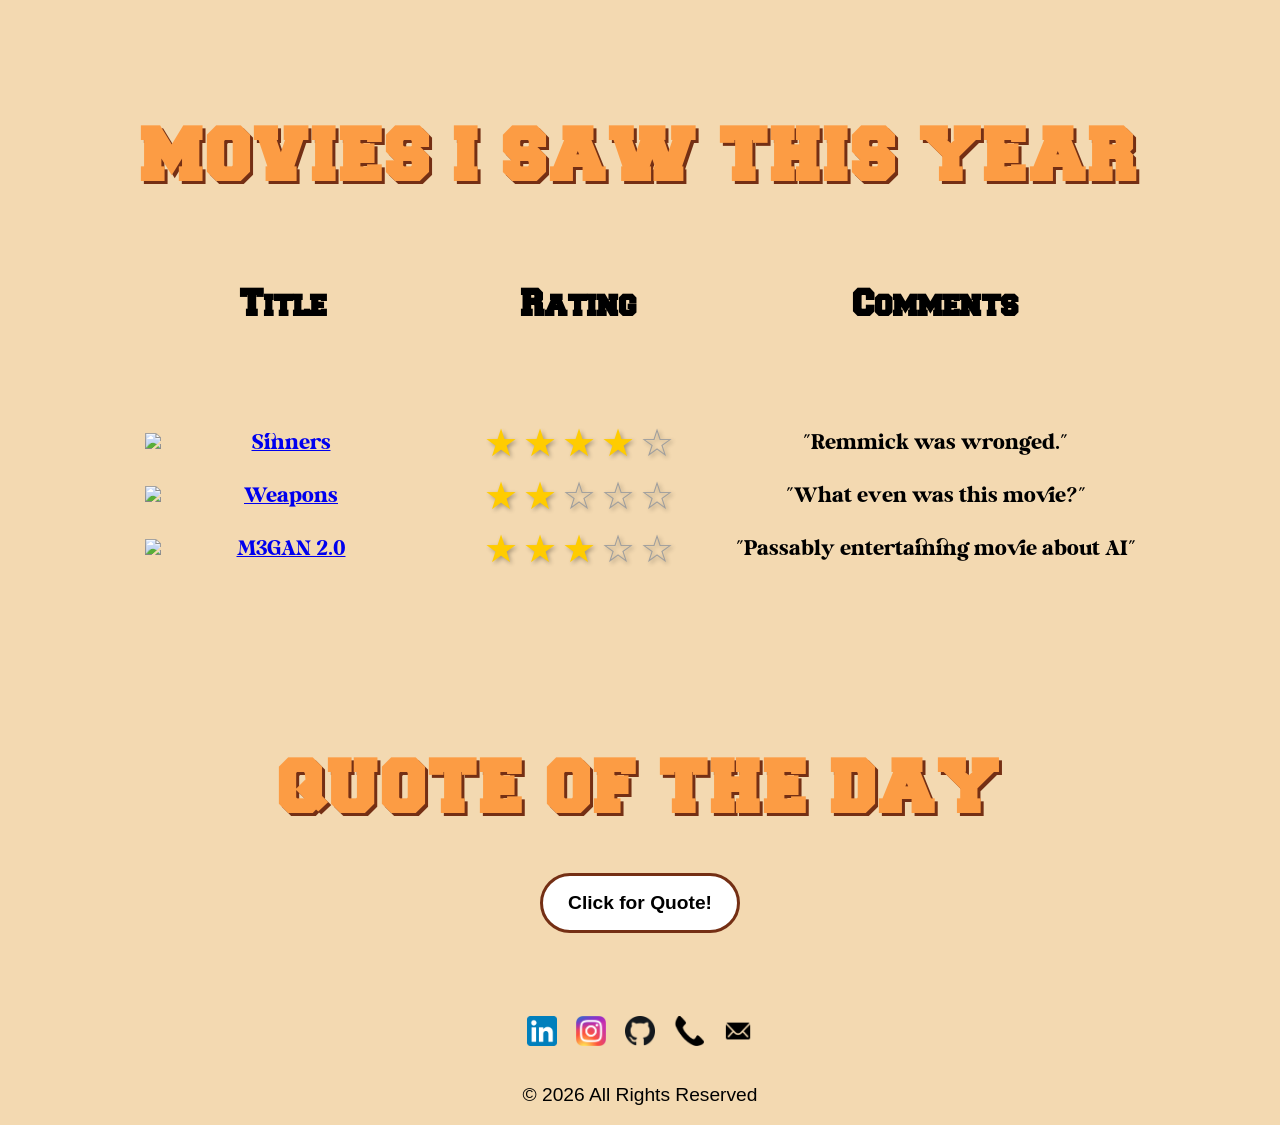
==== commit 0a691ffd: "updated css" ====
--- a/about.html
+++ b/about.html
@@ -91,8 +91,16 @@
         <div id="content">
             <header>
                 <nav class="navBar">
-                    <a class="nav-button" href="index.html">Home</a>
-                    <a class="nav-button" href="about.html">About</a>
+                    <button onClick="window.location.href='index.html';">
+                        <span class="shadow"></span>
+                        <span class="edge"></span>
+                        <span class="front text">Home</span>
+                    </button>
+                    <button onClick="window.location.href='about.html';">
+                        <span class="shadow"></span>
+                        <span class="edge"></span>
+                        <span class="front text"> About</span>
+                    </button>
                     <button id="themeToggle" class="theme-toggle" aria-label="Toggle dark mode">
                     🌙
                     </button>
--- a/style.css
+++ b/style.css
@@ -85,35 +85,96 @@
   z-index: 999;
 }
 
-.nav-button {
-  flex-shrink: 0;
-  padding: 12px 22px;
-  margin: 0;
-
-  background: #D8B8A8;
-  color: #2A1A14;
-  text-decoration: none;
-  font-size: 1rem;
-  font-weight: bold;
-  letter-spacing: 0.5px;
-  border-radius: 999px;
-
-  cursor: pointer;
-  box-shadow: 0 5px 0 #5f2430, 0 8px 16px rgba(0, 0, 0, 0.25);
-}
-.nav-button:hover {
-  transform: translateY(-3px);
-  filter: brightness(1.1);
-  box-shadow: 0 8px 0 #5f2430, 0 12px 22px rgba(0, 0, 0, 0.3);
-}
-.nav-button:active {
-  transform: translateY(3px);
-  box-shadow: 0 2px 0 #5f2430, 0 5px 10px rgba(0, 0, 0, 0.25);
-}
-.nav-button:focus {
-  outline: 3px solid #fff257;
-  outline-offset: 4px;
-}
+button {
+ position: relative;
+ border: none;
+ background: transparent;
+ padding: 0;
+ cursor: auto;
+ outline-offset: 4px;
+ transition: filter 250ms;
+ user-select: none;
+ touch-action: manipulation;
+}
+
+.shadow {
+ position: absolute;
+ top: 0;
+ left: 0;
+ width: 100%;
+ height: 100%;
+ border-radius: 12px;
+ background: hsl(0deg 0% 0% / 0.25);
+ will-change: transform;
+ transform: translateY(2px);
+ transition: transform
+    600ms
+    cubic-bezier(.3, .7, .4, 1);
+}
+
+.edge {
+ position: absolute;
+ top: 0;
+ left: 0;
+ width: 100%;
+ height: 100%;
+ border-radius: 12px;
+ background: linear-gradient(
+    to left,
+    hsl(39, 31%, 51%) 0%,
+    hsl(31, 86%, 53%) 8%,
+    hsl(34, 100%, 28%) 92%,
+    hsl(39, 74%, 5%) 100%
+  );
+}
+
+.front {
+ display: block;
+ position: relative;
+ padding: 12px 27px;
+ border-radius: 12px;
+ font-size: 1.1rem;
+ color: white;
+ background: #FC9C44;
+ will-change: transform;
+ transform: translateY(-4px);
+ transition: transform
+    600ms
+    cubic-bezier(.3, .7, .4, 1);
+}
+
+button:hover {
+ filter: brightness(110%);
+}
+
+button:hover .front {
+ transform: translateY(-6px);
+ transition: transform
+    250ms
+    cubic-bezier(.3, .7, .4, 1.5);
+}
+
+button:active .front {
+ transform: translateY(-2px);
+ transition: transform 34ms;
+}
+
+button:hover .shadow {
+ transform: translateY(4px);
+ transition: transform
+    250ms
+    cubic-bezier(.3, .7, .4, 1.5);
+}
+
+button:active .shadow {
+ transform: translateY(1px);
+ transition: transform 34ms;
+}
+
+button:focus:not(:focus-visible) {
+ outline: none;
+}
+
 .cool-title {
   font-family: 'Freshman', sans-serif;
   font-size: 5vw;
@@ -235,9 +296,6 @@
 
 table {
   font-family: 'milk-and-honey', sans-serif;
-}
-
-.quotes-section {
 }
 
 #quote-button {
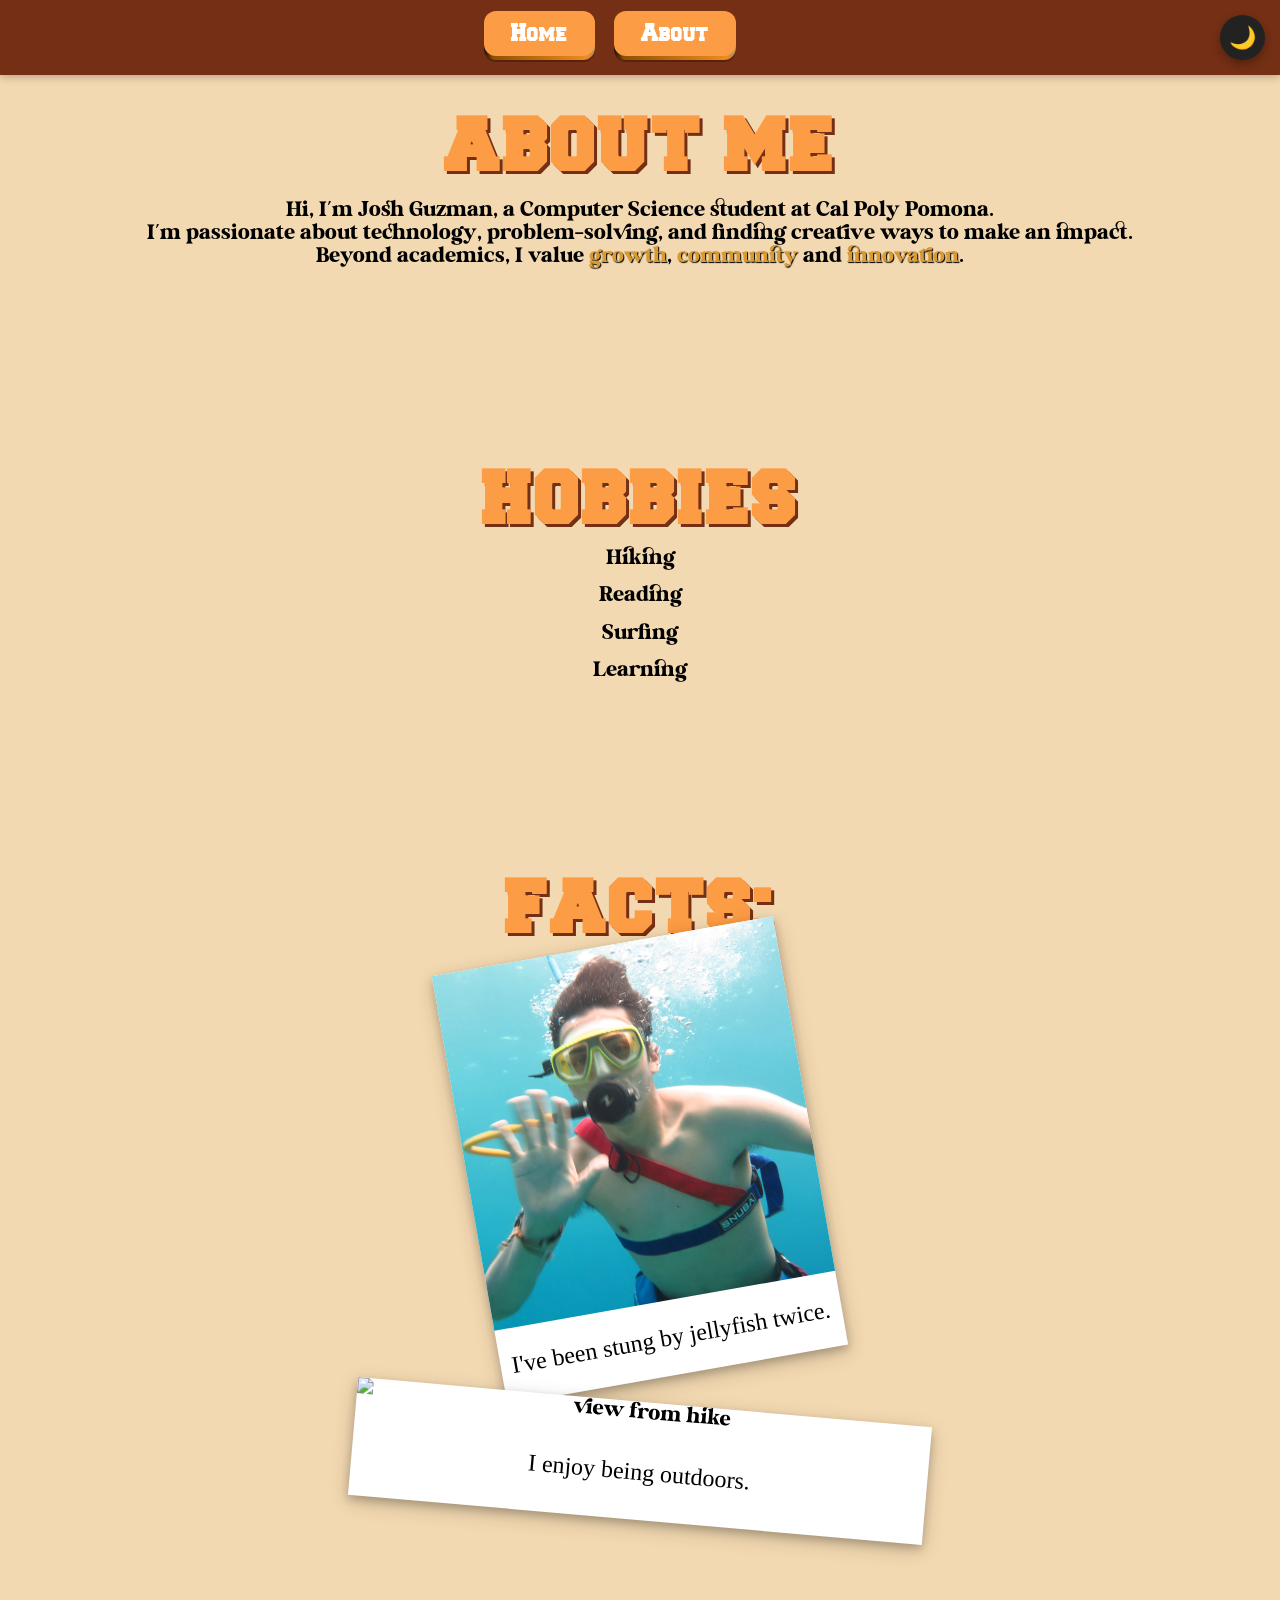
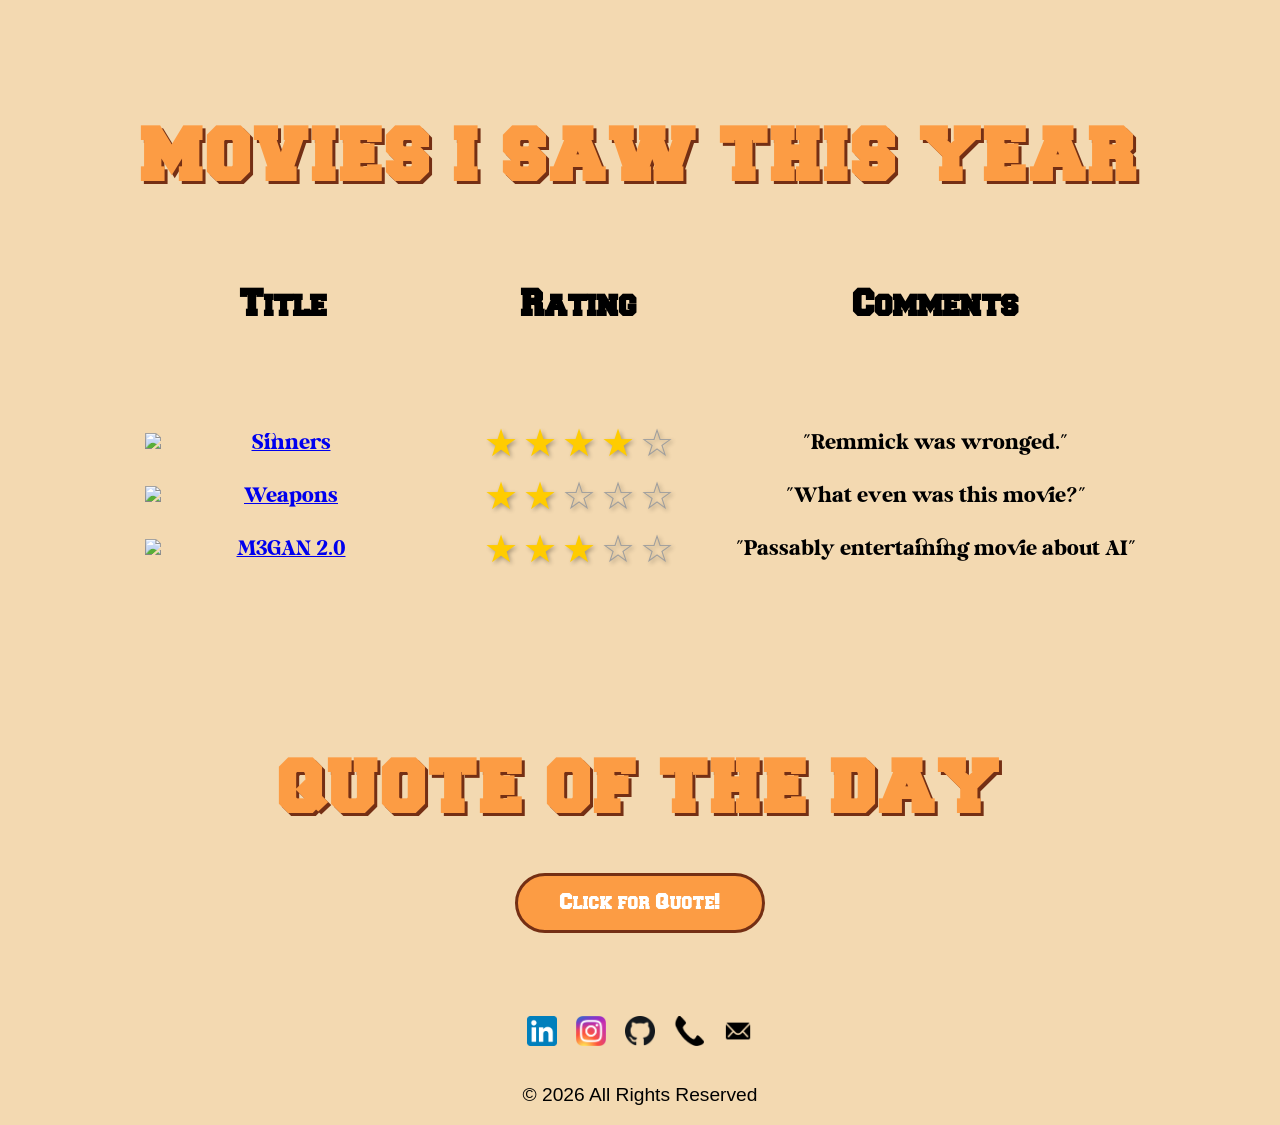
==== commit dd3eaaa7: "updated css" ====
--- a/about.html
+++ b/about.html
@@ -109,7 +109,7 @@
 
             <main>
                 <section class="about-section">
-                    <h1 class="section-title">About</h1>
+                    <h1 class="section-title">About Me</h1>
                     <p>Hi, I’m Josh Guzman, a Computer Science student at Cal Poly Pomona. <br>
                         I’m passionate about technology, problem-solving, and finding creative ways to make an impact.<br>
                         Beyond academics, I value 
@@ -136,7 +136,7 @@
                             </div>
                     </div>
                         
-                    <div class="polaroid">
+                    <div class="polaroid" id="hike-pic">
                             <img src="images/oahu.png" alt="view from hike">
                             <div class="container">
                                 <p class="permanent-marker-regular">I enjoy being outdoors.</p>
--- a/style.css
+++ b/style.css
@@ -95,6 +95,7 @@
  transition: filter 250ms;
  user-select: none;
  touch-action: manipulation;
+ font-family: Freshman;
 }
 
 .shadow {
@@ -123,7 +124,7 @@
     to left,
     hsl(39, 31%, 51%) 0%,
     hsl(31, 86%, 53%) 8%,
-    hsl(34, 100%, 28%) 92%,
+    #8f5100 92%,
     hsl(39, 74%, 5%) 100%
   );
 }
@@ -183,6 +184,7 @@
   color: #FC9C44;
   text-shadow: 3px 3px 0px #742F14;
 }
+
 body.dark-mode {
   background-color: #111;
   color: white;
@@ -299,16 +301,17 @@
 }
 
 #quote-button {
-  width: 200px;
+  width: 250px;
   height: 60px;
   border: 3px solid #742F14;
   border-radius: 45px;
   transition: all 0.2s;
   cursor: pointer;
-  background: white;
+  background: #FC9C44;
   font-size: 1.0em;
   font-weight: 550;
   margin-top: 50px;
+  color: white;
 }
 
 #quote-button:hover {
@@ -438,4 +441,18 @@
   margin: 0;
   padding: 0;
   list-style: none;
+}
+
+#snuba-pic {
+  transform: rotate(-10deg);
+  max-width: 100%;
+  height: auto;
+  display: block;
+}
+
+#hike-pic {
+  transform: rotate(5deg);
+  max-width: 100%;
+  height: auto;
+  display: block;
 }
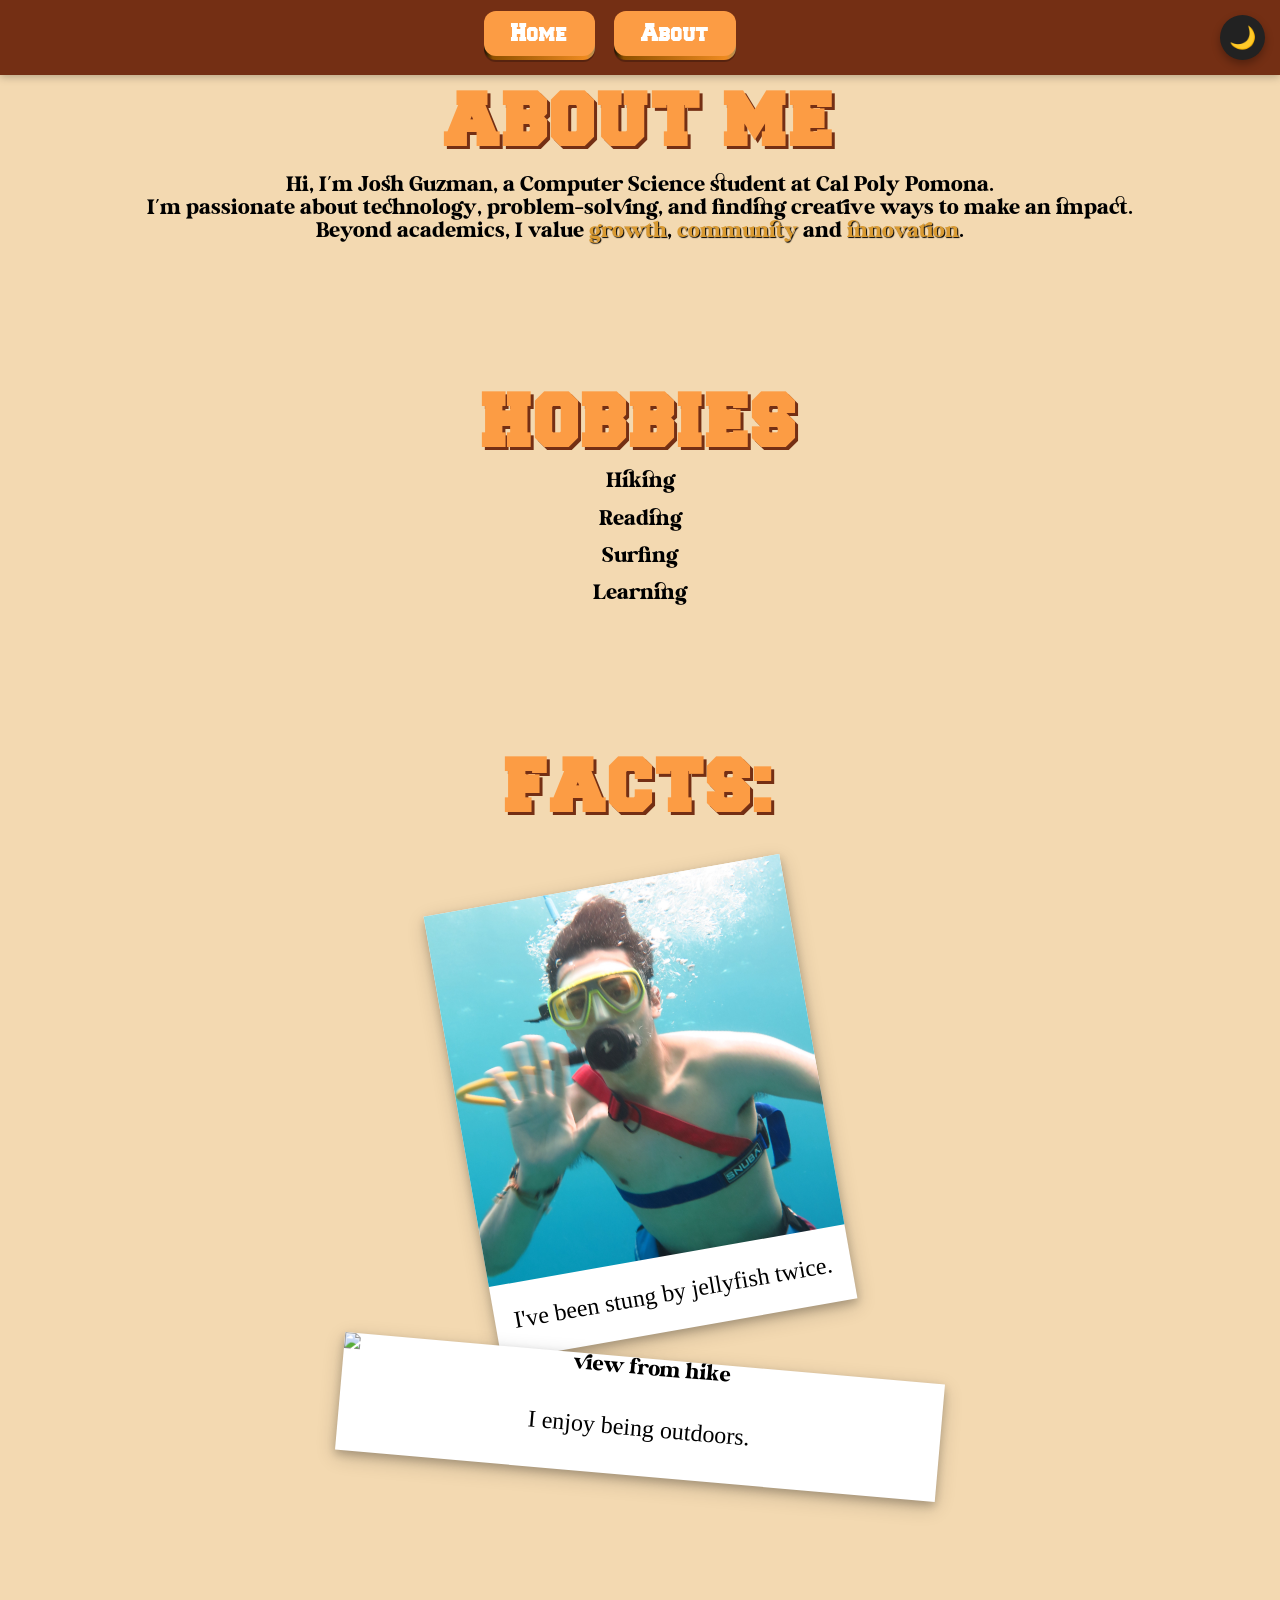
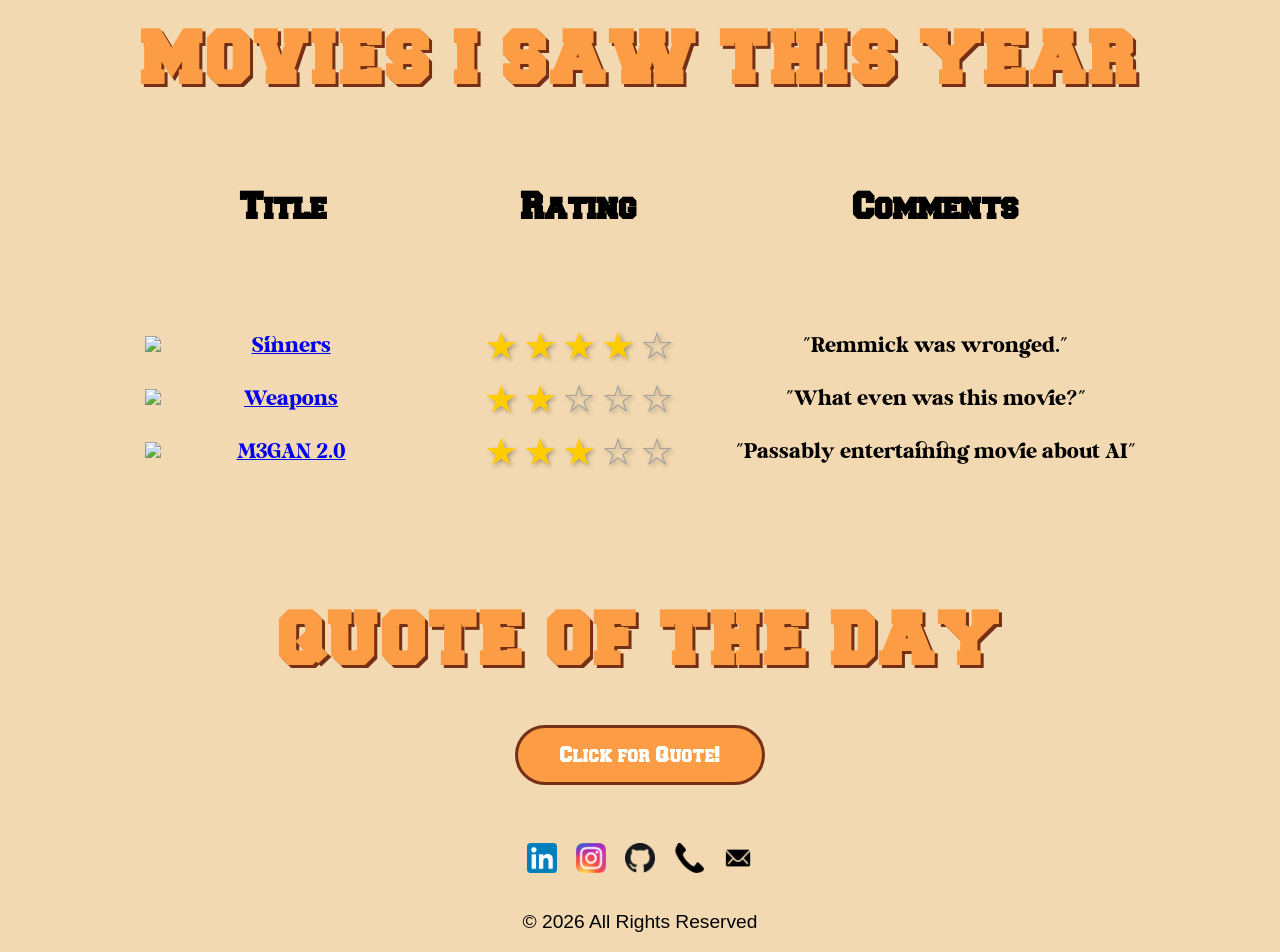
==== commit c7392999: "updated css" ====
--- a/about.html
+++ b/about.html
@@ -128,7 +128,7 @@
                 </section>
 
                 <section class="random-facts-section">
-                    <h1 class="section-title">Facts:</h1>
+                    <h1 class="section-title" id="facts-title">Facts:</h1>
                     <div class="polaroid" id="snuba-pic">
                             <img src="images/snuba.png" alt="snuba photo">
                             <div class="contaner">
--- a/style.css
+++ b/style.css
@@ -60,7 +60,7 @@
   flex: 1;
   flex-direction: column;
   align-items: center;
-  margin: 5%
+  margin: 3%
 }
 header {
   text-align: center;
@@ -455,4 +455,12 @@
   max-width: 100%;
   height: auto;
   display: block;
+}
+
+.permanent-marker-regular, .dark-theme {
+  color: #000;
+}
+
+#facts-title {
+  margin: 5%;
 }
